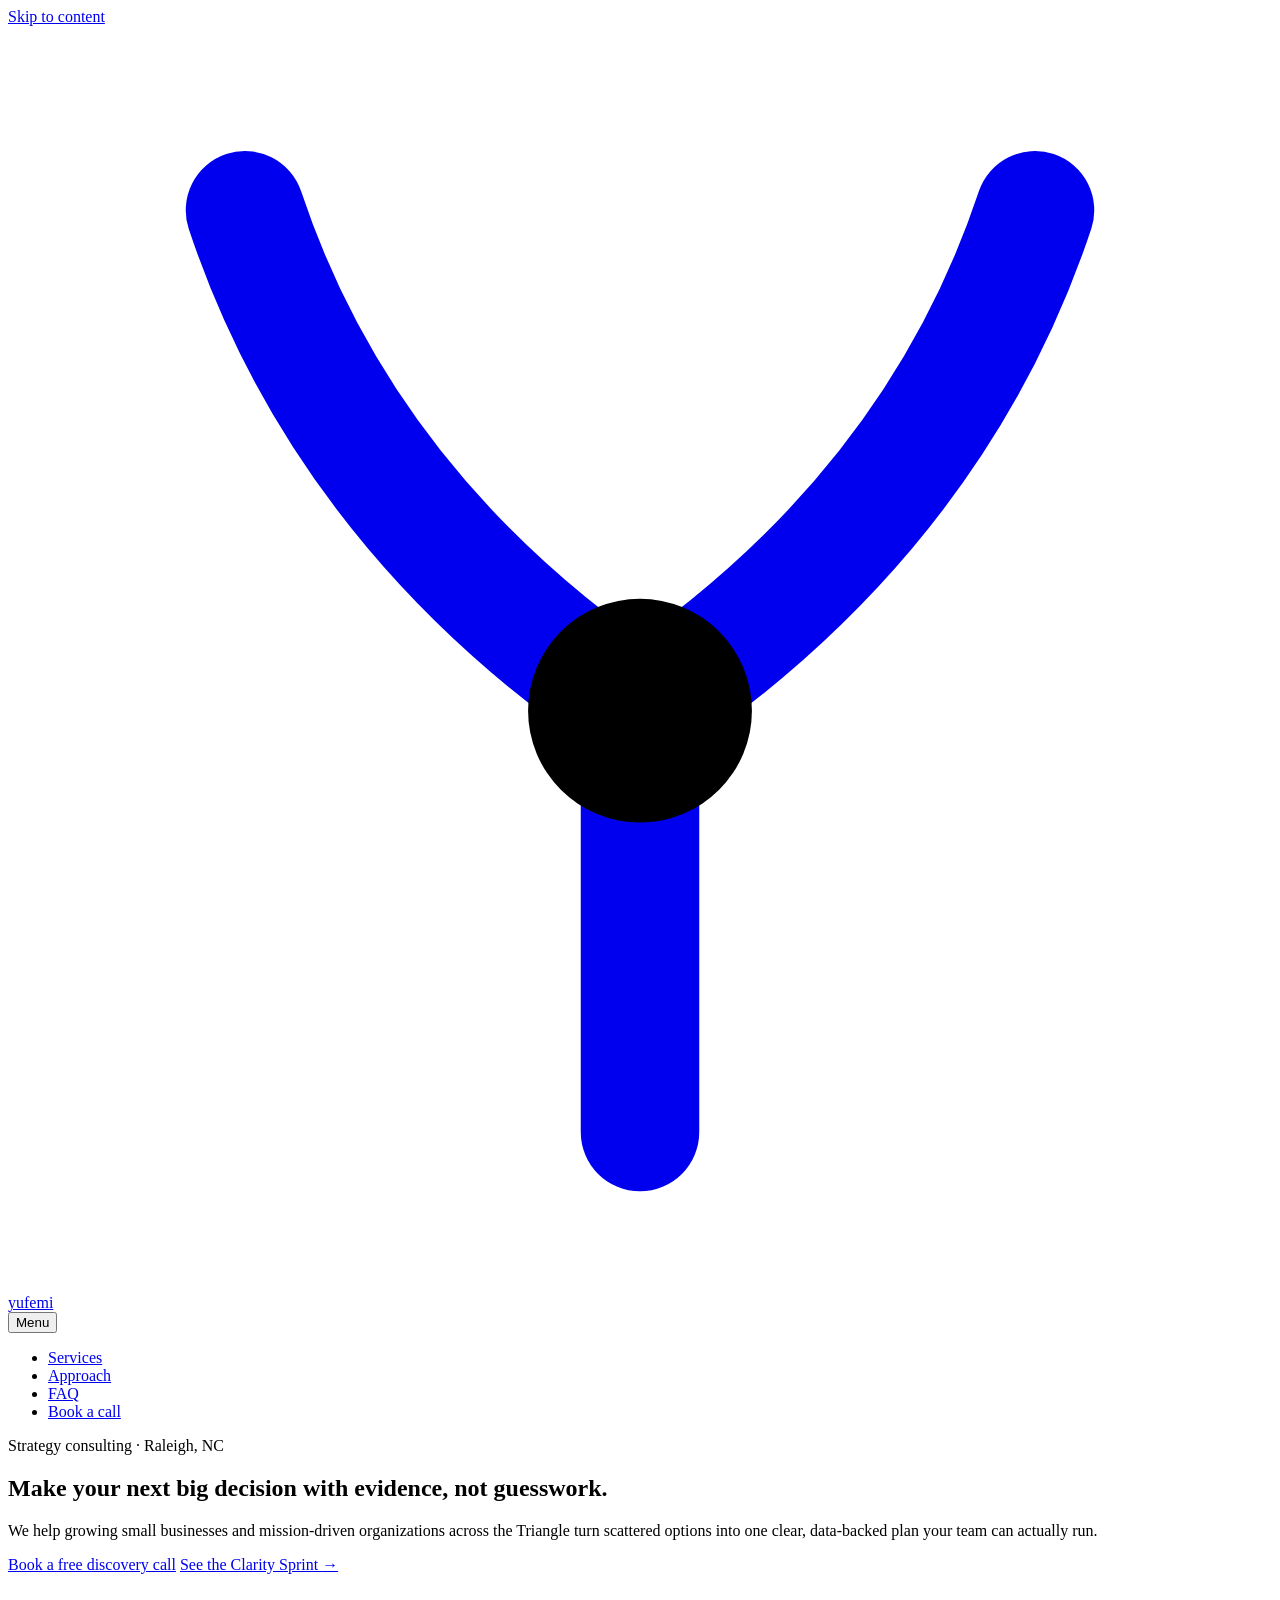
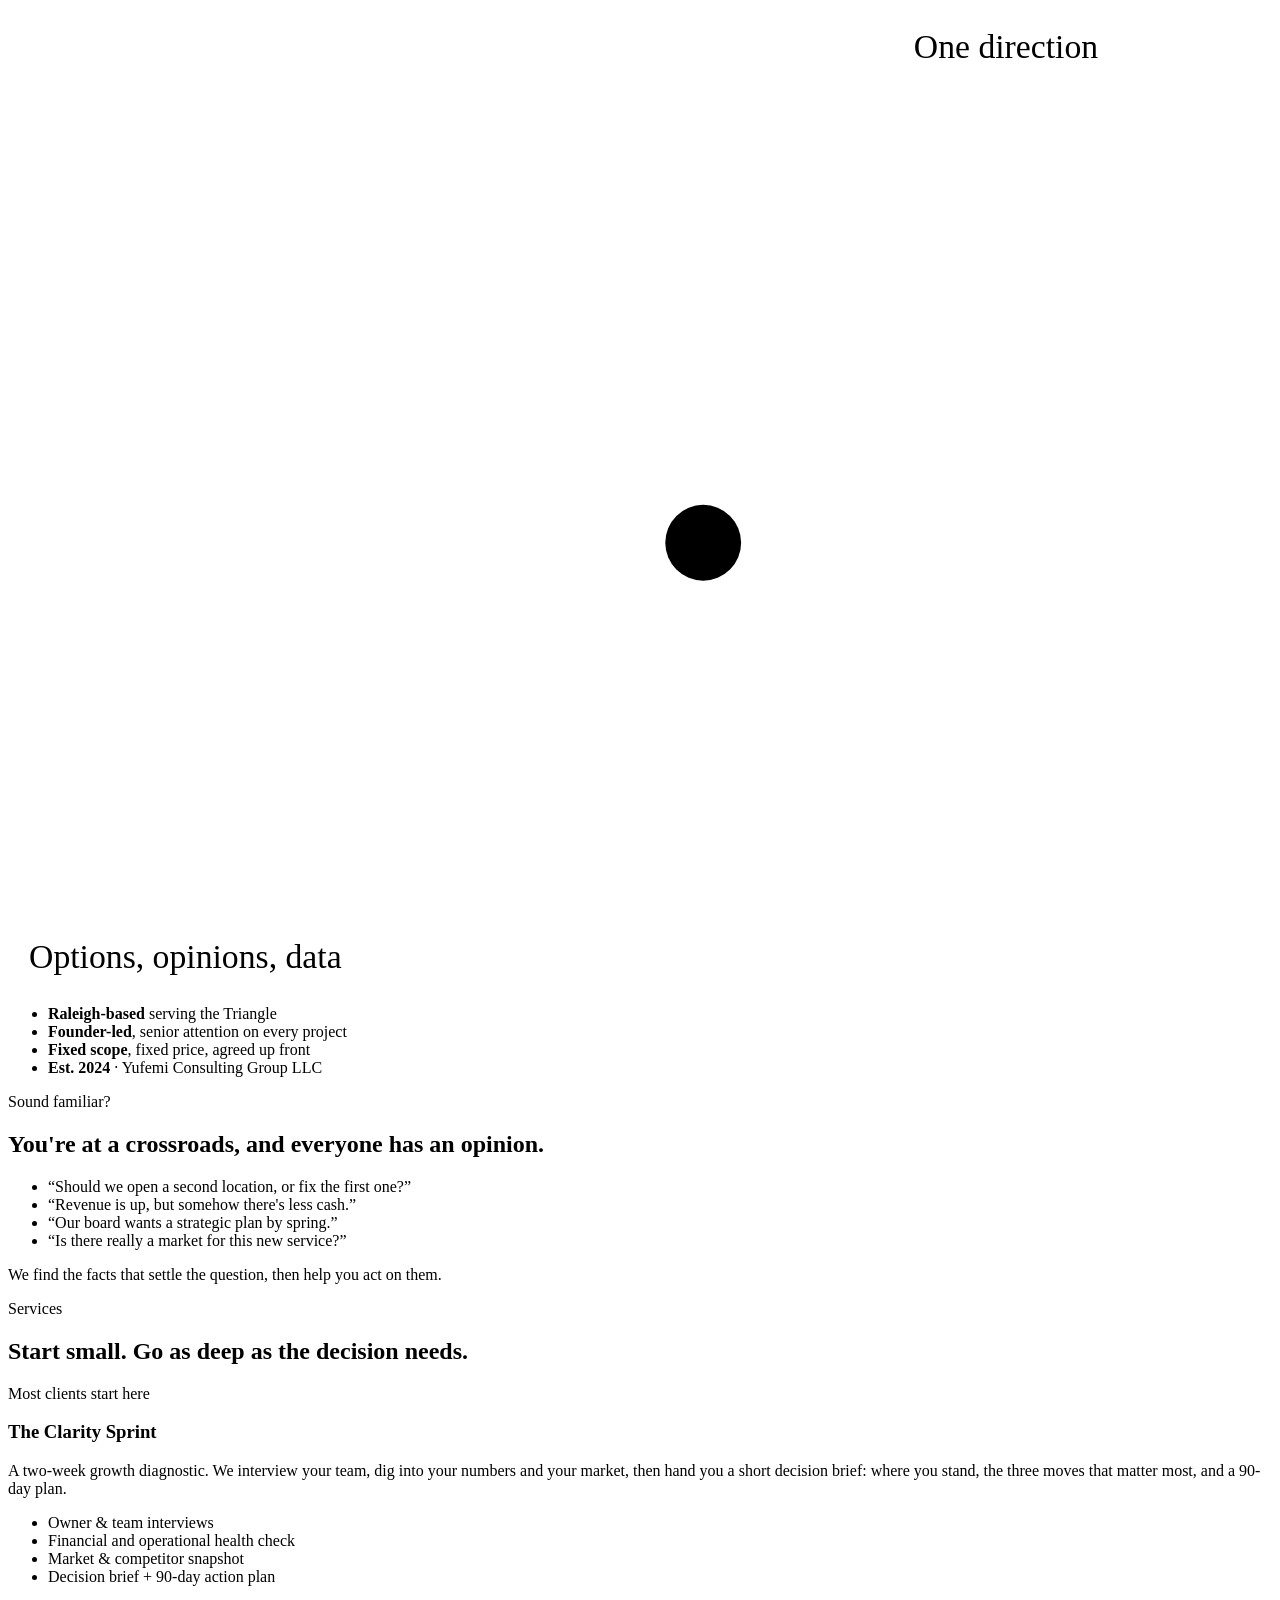
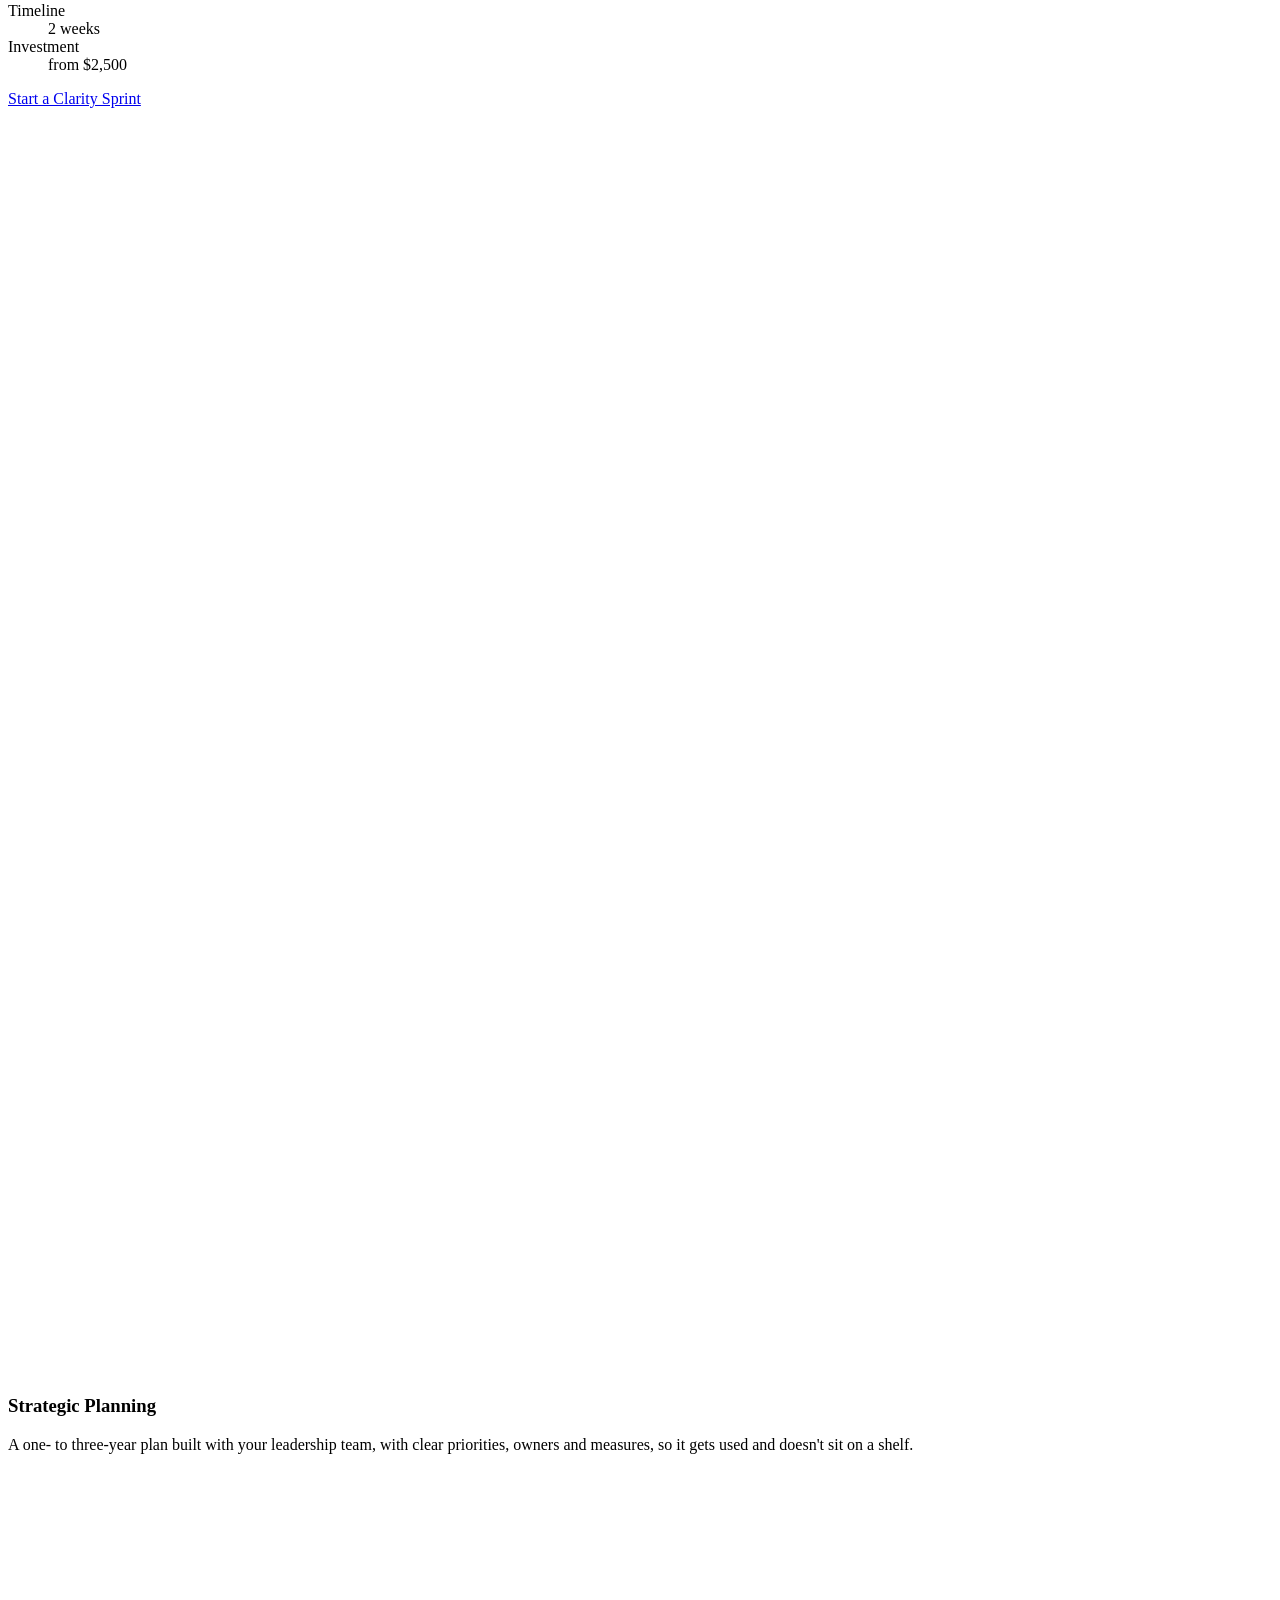
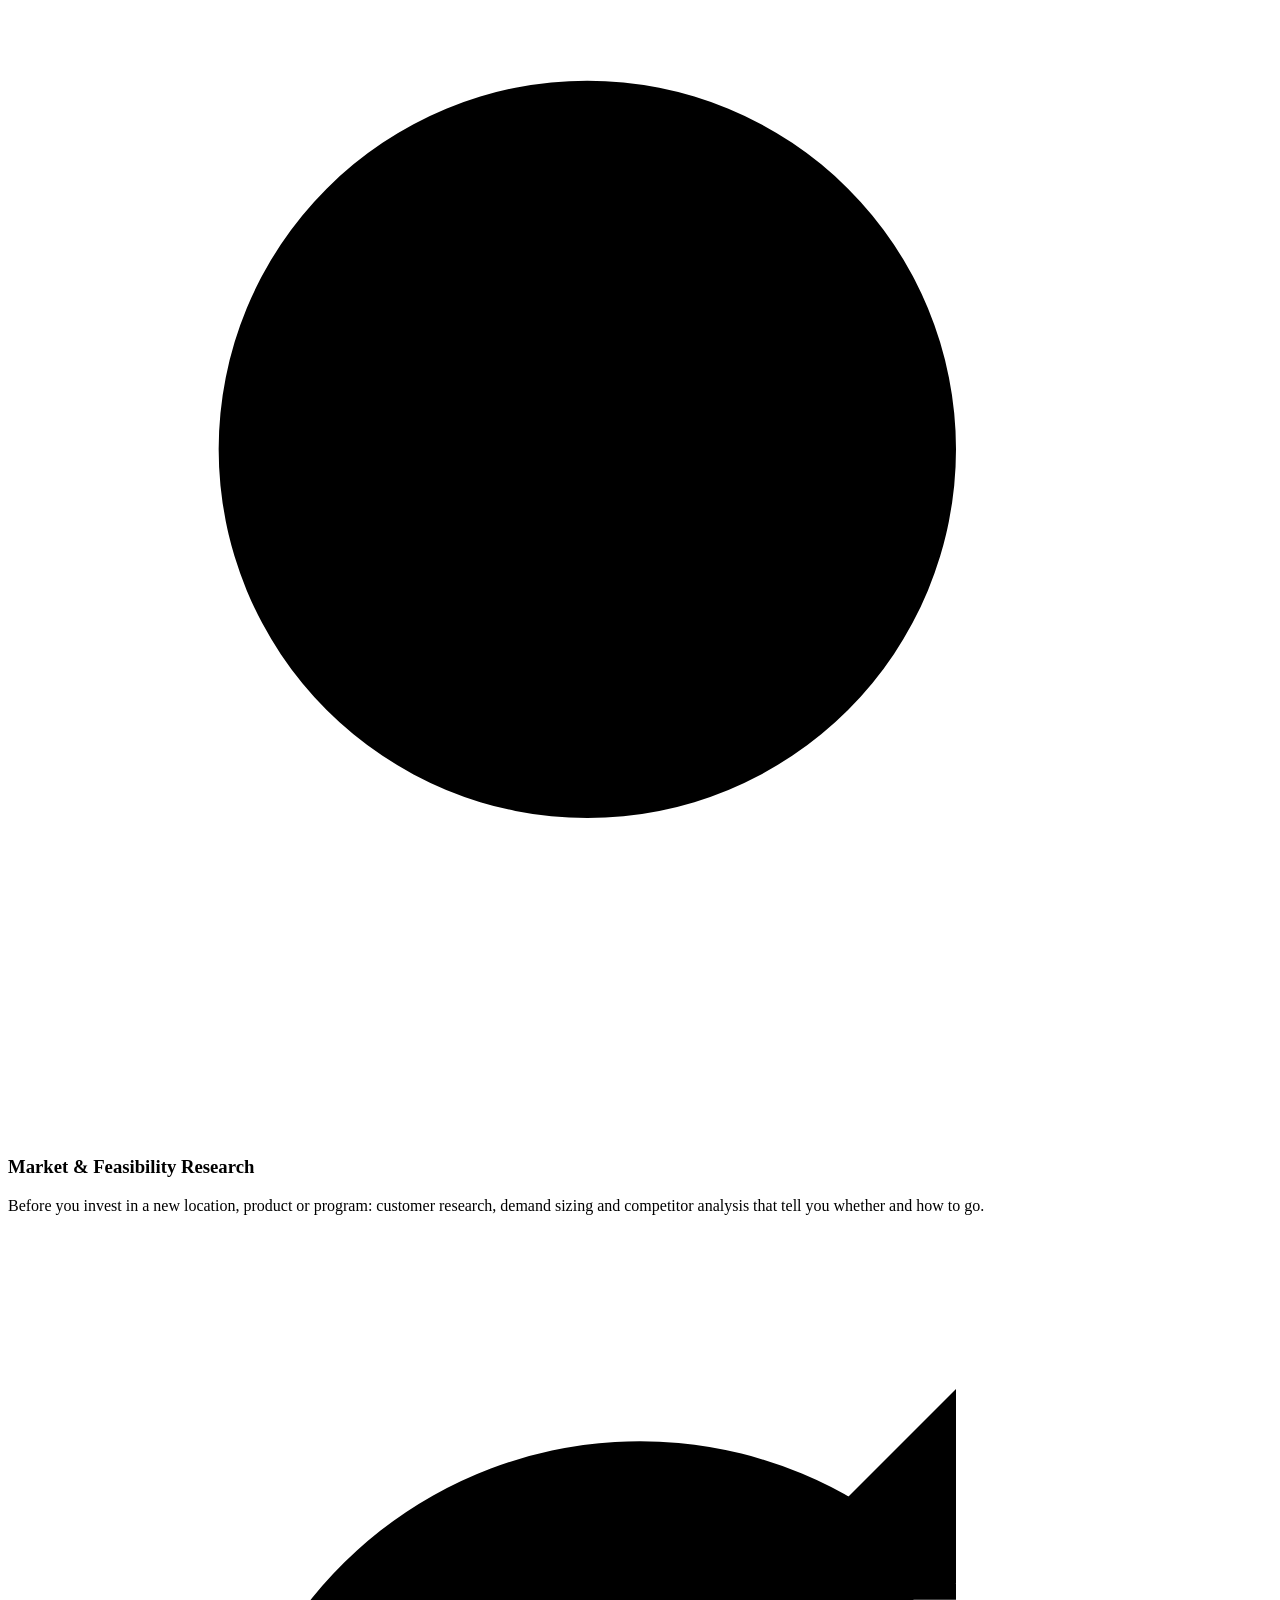
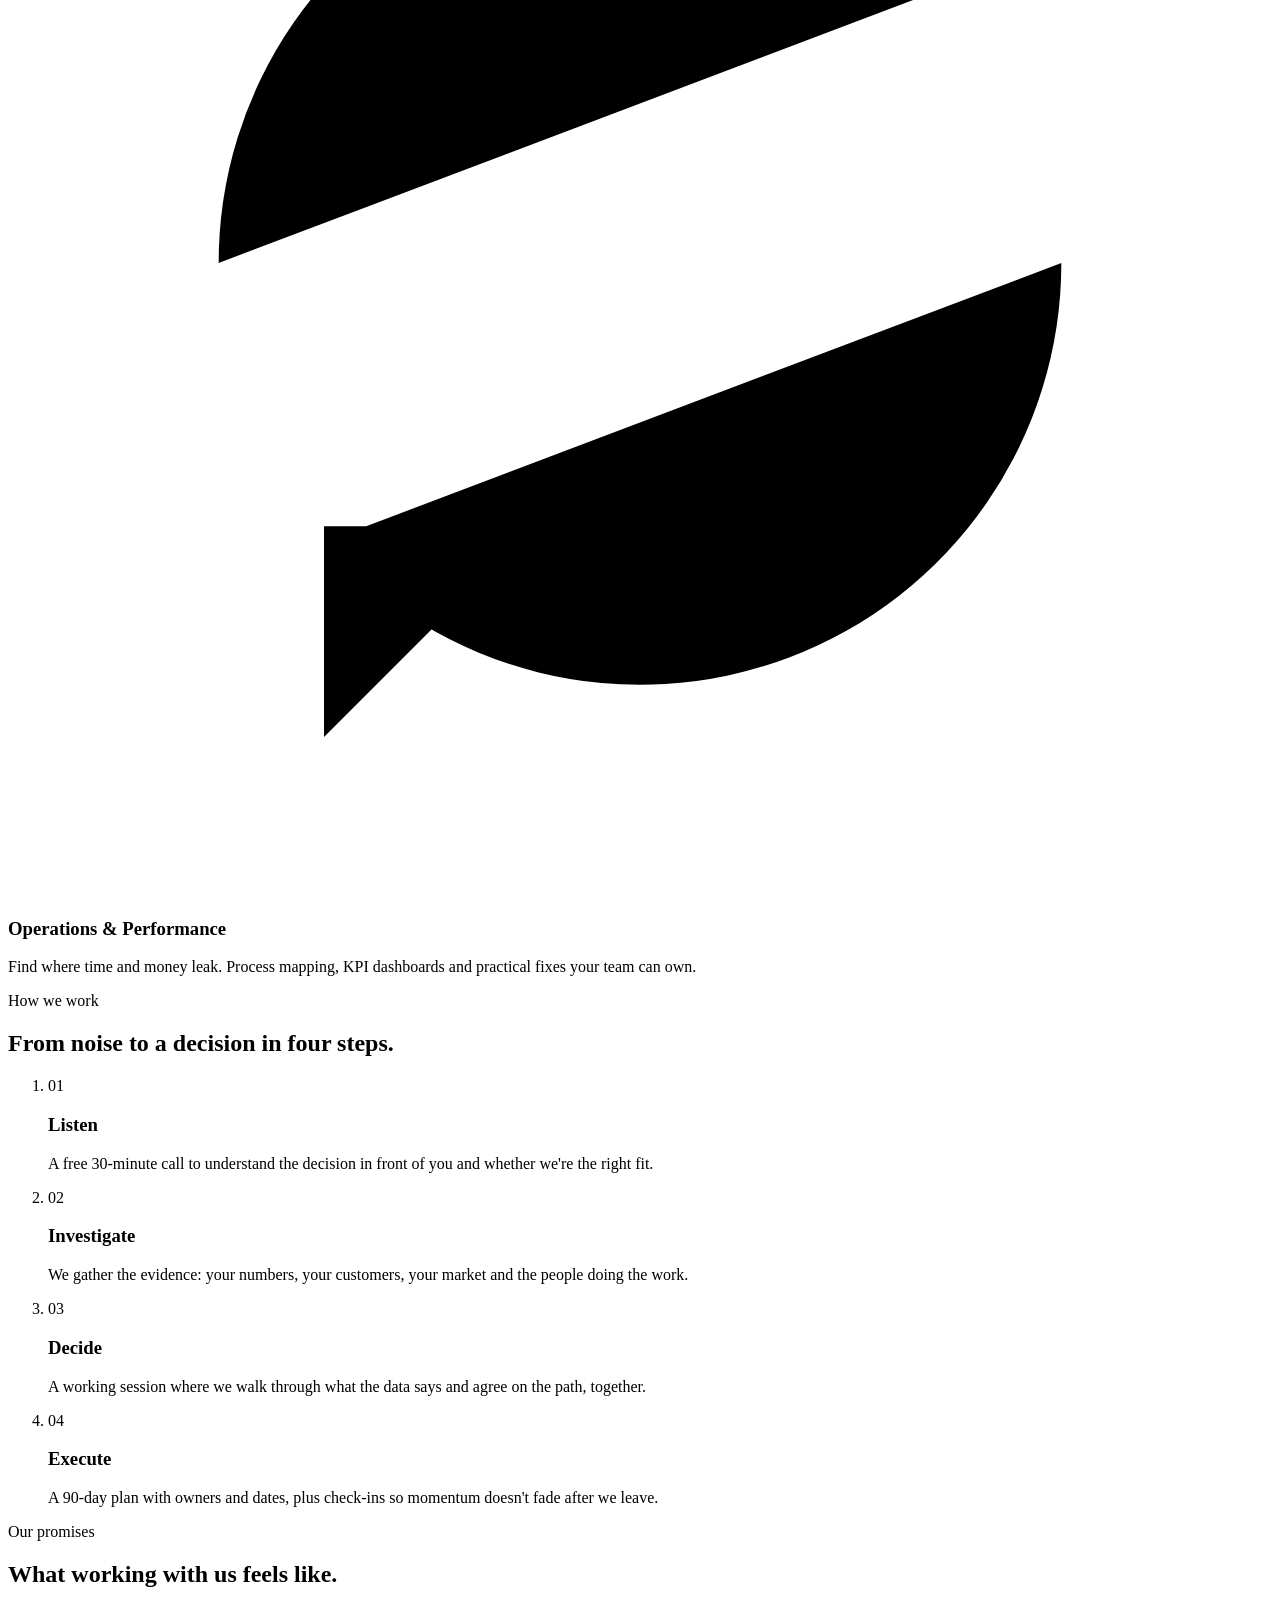
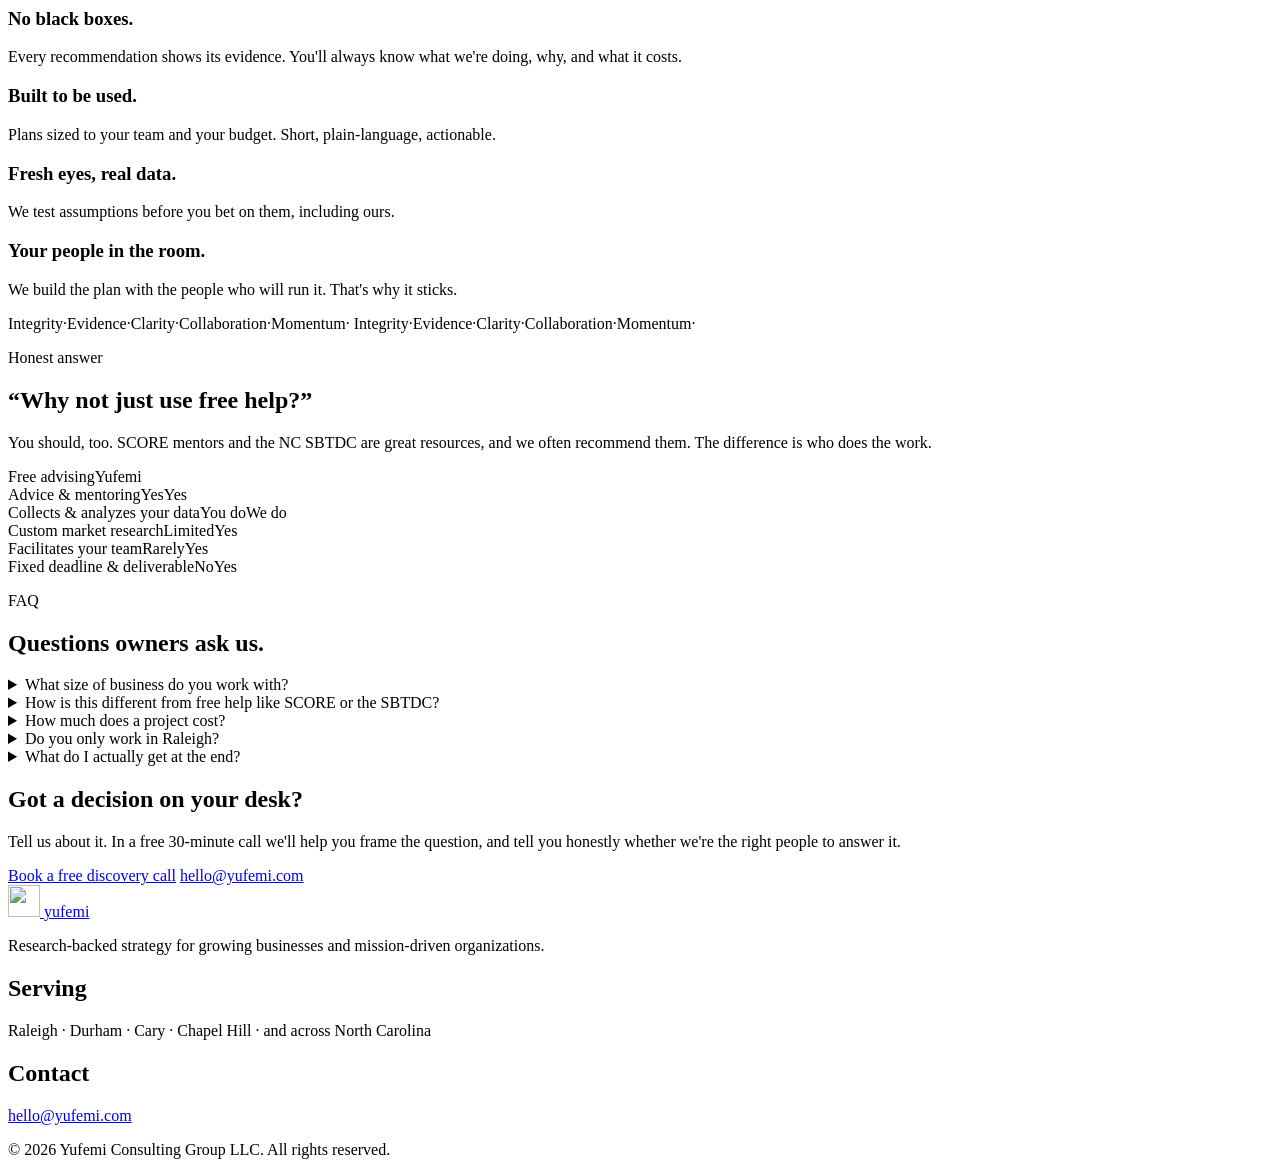
==== public/index.html @ dbef3009 "Add Yufemi strategy doc, brand assets, homepage draft and Vercel config - docs/yufemi-strategy.md: b" ====
<!doctype html>
<html lang="en">
<head>
  <meta charset="utf-8">
  <meta name="viewport" content="width=device-width, initial-scale=1">
  <title>Business Strategy Consultant in Raleigh, NC | Yufemi</title>
  <meta name="description" content="Yufemi helps growing small businesses and nonprofits across the Triangle make big decisions with research and data. Strategy, planning and market research from Raleigh, NC.">
  <link rel="canonical" href="https://yufemi.com/">
  <meta name="theme-color" content="#13233A">

  <!-- Open Graph / social -->
  <meta property="og:type" content="website">
  <meta property="og:site_name" content="Yufemi">
  <meta property="og:title" content="Yufemi: Make your next big decision with evidence">
  <meta property="og:description" content="Research-backed strategy for growing small businesses and mission-driven organizations in Raleigh, Durham and the Triangle.">
  <meta property="og:url" content="https://yufemi.com/">
  <meta property="og:image" content="https://yufemi.com/assets/og-image.png">
  <meta property="og:image:width" content="1200">
  <meta property="og:image:height" content="630">
  <meta name="twitter:card" content="summary_large_image">

  <link rel="icon" href="/favicon.svg" type="image/svg+xml">
  <link rel="manifest" href="/site.webmanifest">

  <link rel="preconnect" href="https://fonts.googleapis.com">
  <link rel="preconnect" href="https://fonts.gstatic.com" crossorigin>
  <link rel="stylesheet" href="https://fonts.googleapis.com/css2?family=Fraunces:opsz,wght,SOFT@9..144,500..600,50&family=Inter:wght@400..600&display=swap">
  <link rel="stylesheet" href="/styles.css">
  <script>document.documentElement.classList.add('js')</script>

  <script type="application/ld+json">
  {
    "@context": "https://schema.org",
    "@graph": [
      {
        "@type": "ProfessionalService",
        "@id": "https://yufemi.com/#business",
        "name": "Yufemi Consulting Group",
        "alternateName": "Yufemi",
        "url": "https://yufemi.com/",
        "logo": "https://yufemi.com/assets/logo-mark.svg",
        "image": "https://yufemi.com/assets/og-image.png",
        "description": "Research-backed business strategy, strategic planning, market research and operations consulting for small businesses and nonprofits in the Raleigh-Durham Triangle.",
        "email": "hello@yufemi.com",
        "foundingDate": "2024-01-25",
        "founder": { "@type": "Person", "name": "James Gatabaki", "jobTitle": "Chief Executive Officer" },
        "address": { "@type": "PostalAddress", "addressLocality": "Raleigh", "addressRegion": "NC", "addressCountry": "US" },
        "areaServed": [
          { "@type": "City", "name": "Raleigh" },
          { "@type": "City", "name": "Durham" },
          { "@type": "City", "name": "Cary" },
          { "@type": "City", "name": "Chapel Hill" },
          { "@type": "State", "name": "North Carolina" }
        ],
        "knowsAbout": ["Business strategy", "Strategic planning", "Market research", "Feasibility studies", "Operations improvement", "Nonprofit strategy"]
      },
      {
        "@type": "FAQPage",
        "mainEntity": [
          { "@type": "Question", "name": "What size of business do you work with?", "acceptedAnswer": { "@type": "Answer", "text": "Mostly owner-led businesses and nonprofits with roughly 5 to 100 people. Big enough to have real decisions, small enough that the owner or director is still making them." } },
          { "@type": "Question", "name": "How is this different from free help like SCORE or the SBTDC?", "acceptedAnswer": { "@type": "Answer", "text": "Those programs are excellent and we recommend them. They advise; we do the work: gathering and analyzing your data, researching your market, and building a plan with your team. Many clients use both." } },
          { "@type": "Question", "name": "How much does a project cost?", "acceptedAnswer": { "@type": "Answer", "text": "Every engagement has a fixed scope and price agreed before we start. The Clarity Sprint starts from $2,500; larger planning and research projects are quoted after a free discovery call." } },
          { "@type": "Question", "name": "Do you only work in Raleigh?", "acceptedAnswer": { "@type": "Answer", "text": "We are based in Raleigh and work in person across the Triangle, including Durham, Cary and Chapel Hill. We also work remotely with organizations across North Carolina." } },
          { "@type": "Question", "name": "What do I actually get at the end?", "acceptedAnswer": { "@type": "Answer", "text": "A short, plain-language decision document: what the evidence says, what we recommend, and a 90-day action plan with owners and dates. No 80-page binder." } }
        ]
      }
    ]
  }
  </script>
</head>
<body>
  <a class="skip-link" href="#main">Skip to content</a>

  <header class="site-header" data-header>
    <div class="container nav">
      <a href="/" class="brand" aria-label="Yufemi home">
        <svg class="brand-mark" viewBox="0 0 48 48" aria-hidden="true">
          <g fill="none" stroke="currentColor" stroke-width="4.5" stroke-linecap="round" stroke-linejoin="round">
            <path class="arm arm-l" pathLength="1" d="M9 7 C 12 16, 18 22, 24 26"/>
            <path class="arm arm-r" pathLength="1" d="M39 7 C 36 16, 30 22, 24 26"/>
            <path class="stem" pathLength="1" d="M24 26 V 42"/>
          </g>
          <circle class="dot" cx="24" cy="26" r="4.25"/>
        </svg>
        <span class="brand-word">yufemi</span>
      </a>
      <nav aria-label="Primary">
        <button class="nav-toggle" aria-expanded="false" aria-controls="nav-menu" data-nav-toggle>
          <span class="sr-only">Menu</span><span class="bar"></span><span class="bar"></span>
        </button>
        <ul id="nav-menu" class="nav-menu" data-nav-menu>
          <li><a href="#services">Services</a></li>
          <li><a href="#approach">Approach</a></li>
          <li><a href="#faq">FAQ</a></li>
          <li><a class="btn btn-primary btn-sm" href="#contact">Book a call</a></li>
        </ul>
      </nav>
    </div>
  </header>

  <main id="main">
    <!-- HERO -->
    <section class="hero">
      <div class="container hero-grid">
        <div class="hero-copy">
          <p class="eyebrow">Strategy consulting · Raleigh, NC</p>
          <h1 class="hero-title" data-split>Make your next big decision with evidence, not guesswork.</h1>
          <p class="lede reveal">We help growing small businesses and mission-driven organizations across the Triangle turn scattered options into one clear, data-backed plan your team can actually run.</p>
          <div class="hero-ctas reveal">
            <a class="btn btn-primary" href="#contact" data-magnetic>Book a free discovery call</a>
            <a class="btn btn-ghost" href="#clarity-sprint">See the Clarity Sprint <span aria-hidden="true">→</span></a>
          </div>
        </div>
        <div class="hero-art" aria-hidden="true">
          <svg viewBox="0 0 600 480" class="paths" preserveAspectRatio="xMidYMid meet">
            <g class="strands" fill="none">
              <path class="strand" style="--i:0" pathLength="1" d="M-10 28 C 120 -4, 225 196, 330 270"/>
              <path class="strand" style="--i:1" pathLength="1" d="M-10 59 C 64 126, 206 189, 330 270"/>
              <path class="strand" style="--i:2" pathLength="1" d="M-10 116 C 63 175, 213 188, 330 270"/>
              <path class="strand" style="--i:3" pathLength="1" d="M-10 140 C 87 177, 204 209, 330 270"/>
              <path class="strand" style="--i:4" pathLength="1" d="M-10 180 C 95 218, 203 260, 330 270"/>
              <path class="strand" style="--i:5" pathLength="1" d="M-10 236 C 67 223, 240 268, 330 270"/>
              <path class="strand" style="--i:6" pathLength="1" d="M-10 276 C 120 221, 236 279, 330 270"/>
              <path class="strand" style="--i:7" pathLength="1" d="M-10 310 C 63 296, 202 289, 330 270"/>
              <path class="strand" style="--i:8" pathLength="1" d="M-10 342 C 78 379, 209 299, 330 270"/>
              <path class="strand" style="--i:9" pathLength="1" d="M-10 381 C 96 389, 235 330, 330 270"/>
              <path class="strand" style="--i:10" pathLength="1" d="M-10 439 C 71 395, 237 335, 330 270"/>
            </g>
            <path class="direction" pathLength="1" fill="none" d="M330 270 C 420 250, 480 170, 590 60"/>
            <path class="arrowhead" fill="none" d="M560 58 L 592 58 L 592 90"/>
            <circle class="decision-ring" cx="330" cy="270" r="18"/>
            <circle class="decision-dot" cx="330" cy="270" r="9"/>
            <text class="label label-a" x="10" y="472">Options, opinions, data</text>
            <text class="label label-b" x="430" y="40">One direction</text>
          </svg>
        </div>
      </div>
    </section>

    <!-- PROOF STRIP -->
    <section class="proof" aria-label="About Yufemi at a glance">
      <ul class="container proof-list">
        <li><strong>Raleigh-based</strong> serving the Triangle</li>
        <li><strong>Founder-led</strong>, senior attention on every project</li>
        <li><strong>Fixed scope</strong>, fixed price, agreed up front</li>
        <li><strong>Est. 2024</strong> · Yufemi Consulting Group LLC</li>
      </ul>
    </section>

    <!-- PROBLEMS -->
    <section class="section problems">
      <div class="container">
        <p class="eyebrow reveal">Sound familiar?</p>
        <h2 class="reveal">You're at a crossroads, and everyone has an opinion.</h2>
        <ul class="problem-grid">
          <li class="problem reveal" style="--d:0"><span class="q">“Should we open a second location, or fix the first one?”</span></li>
          <li class="problem reveal" style="--d:1"><span class="q">“Revenue is up, but somehow there's less cash.”</span></li>
          <li class="problem reveal" style="--d:2"><span class="q">“Our board wants a strategic plan by spring.”</span></li>
          <li class="problem reveal" style="--d:3"><span class="q">“Is there really a market for this new service?”</span></li>
        </ul>
        <p class="problems-close reveal">We find the facts that settle the question, then help you act on them.</p>
      </div>
    </section>

    <!-- SERVICES -->
    <section class="section services" id="services">
      <div class="container">
        <p class="eyebrow reveal">Services</p>
        <h2 class="reveal">Start small. Go as deep as the decision needs.</h2>

        <article class="feature-card reveal" id="clarity-sprint">
          <div class="feature-copy">
            <span class="tag">Most clients start here</span>
            <h3>The Clarity Sprint</h3>
            <p>A two-week growth diagnostic. We interview your team, dig into your numbers and your market, then hand you a short decision brief: where you stand, the three moves that matter most, and a 90-day plan.</p>
            <ul class="checks">
              <li>Owner &amp; team interviews</li>
              <li>Financial and operational health check</li>
              <li>Market &amp; competitor snapshot</li>
              <li>Decision brief + 90-day action plan</li>
            </ul>
          </div>
          <div class="feature-meta">
            <dl>
              <div><dt>Timeline</dt><dd>2 weeks</dd></div>
              <!-- TODO: confirm pricing before launch -->
              <div><dt>Investment</dt><dd>from $2,500</dd></div>
            </dl>
            <a class="btn btn-primary" href="#contact" data-magnetic>Start a Clarity Sprint</a>
          </div>
        </article>

        <div class="card-grid">
          <article class="card reveal" style="--d:0">
            <svg class="icon" viewBox="0 0 24 24" aria-hidden="true"><path pathLength="1" d="M3 20h18M6 16V9m6 7V5m6 11v-4"/></svg>
            <h3>Strategic Planning</h3>
            <p>A one- to three-year plan built with your leadership team, with clear priorities, owners and measures, so it gets used and doesn't sit on a shelf.</p>
          </article>
          <article class="card reveal" style="--d:1">
            <svg class="icon" viewBox="0 0 24 24" aria-hidden="true"><path pathLength="1" d="M11 4a7 7 0 1 0 0 14 7 7 0 0 0 0-14zm9 16-4-4"/></svg>
            <h3>Market &amp; Feasibility Research</h3>
            <p>Before you invest in a new location, product or program: customer research, demand sizing and competitor analysis that tell you whether and how to go.</p>
          </article>
          <article class="card reveal" style="--d:2">
            <svg class="icon" viewBox="0 0 24 24" aria-hidden="true"><path pathLength="1" d="M4 12a8 8 0 0 1 14-5.3M20 12a8 8 0 0 1-14 5.3M18 3v4h-4M6 21v-4h4"/></svg>
            <h3>Operations &amp; Performance</h3>
            <p>Find where time and money leak. Process mapping, KPI dashboards and practical fixes your team can own.</p>
          </article>
        </div>
      </div>
    </section>

    <!-- APPROACH / PROCESS -->
    <section class="section approach" id="approach">
      <div class="container">
        <p class="eyebrow reveal">How we work</p>
        <h2 class="reveal">From noise to a decision in four steps.</h2>
        <ol class="timeline" data-timeline>
          <li class="step reveal">
            <span class="node" aria-hidden="true"></span>
            <span class="step-num">01</span>
            <h3>Listen</h3>
            <p>A free 30-minute call to understand the decision in front of you and whether we're the right fit.</p>
          </li>
          <li class="step reveal">
            <span class="node" aria-hidden="true"></span>
            <span class="step-num">02</span>
            <h3>Investigate</h3>
            <p>We gather the evidence: your numbers, your customers, your market and the people doing the work.</p>
          </li>
          <li class="step reveal">
            <span class="node" aria-hidden="true"></span>
            <span class="step-num">03</span>
            <h3>Decide</h3>
            <p>A working session where we walk through what the data says and agree on the path, together.</p>
          </li>
          <li class="step reveal">
            <span class="node" aria-hidden="true"></span>
            <span class="step-num">04</span>
            <h3>Execute</h3>
            <p>A 90-day plan with owners and dates, plus check-ins so momentum doesn't fade after we leave.</p>
          </li>
        </ol>
      </div>
    </section>

    <!-- PROMISES -->
    <section class="section promises" aria-labelledby="promises-title">
      <div class="container">
        <p class="eyebrow eyebrow-gold reveal">Our promises</p>
        <h2 id="promises-title" class="reveal">What working with us feels like.</h2>
        <div class="promise-grid">
          <div class="promise reveal" style="--d:0"><h3>No black boxes.</h3><p>Every recommendation shows its evidence. You'll always know what we're doing, why, and what it costs.</p></div>
          <div class="promise reveal" style="--d:1"><h3>Built to be used.</h3><p>Plans sized to your team and your budget. Short, plain-language, actionable.</p></div>
          <div class="promise reveal" style="--d:2"><h3>Fresh eyes, real data.</h3><p>We test assumptions before you bet on them, including ours.</p></div>
          <div class="promise reveal" style="--d:3"><h3>Your people in the room.</h3><p>We build the plan with the people who will run it. That's why it sticks.</p></div>
        </div>
      </div>
      <div class="ticker" aria-hidden="true">
        <div class="ticker-track">
          <span>Integrity</span><span>·</span><span>Evidence</span><span>·</span><span>Clarity</span><span>·</span><span>Collaboration</span><span>·</span><span>Momentum</span><span>·</span>
          <span>Integrity</span><span>·</span><span>Evidence</span><span>·</span><span>Clarity</span><span>·</span><span>Collaboration</span><span>·</span><span>Momentum</span><span>·</span>
        </div>
      </div>
    </section>

    <!-- COMPARISON -->
    <section class="section compare">
      <div class="container compare-grid">
        <div class="reveal">
          <p class="eyebrow">Honest answer</p>
          <h2>“Why not just use free help?”</h2>
          <p>You should, too. SCORE mentors and the NC SBTDC are great resources, and we often recommend them. The difference is who does the work.</p>
        </div>
        <div class="compare-table reveal" role="table" aria-label="Free advising compared with Yufemi">
          <div class="row head" role="row"><span role="columnheader"></span><span role="columnheader">Free advising</span><span role="columnheader">Yufemi</span></div>
          <div class="row" role="row"><span role="rowheader">Advice &amp; mentoring</span><span role="cell">Yes</span><span role="cell">Yes</span></div>
          <div class="row" role="row"><span role="rowheader">Collects &amp; analyzes your data</span><span role="cell">You do</span><span role="cell">We do</span></div>
          <div class="row" role="row"><span role="rowheader">Custom market research</span><span role="cell">Limited</span><span role="cell">Yes</span></div>
          <div class="row" role="row"><span role="rowheader">Facilitates your team</span><span role="cell">Rarely</span><span role="cell">Yes</span></div>
          <div class="row" role="row"><span role="rowheader">Fixed deadline &amp; deliverable</span><span role="cell">No</span><span role="cell">Yes</span></div>
        </div>
      </div>
    </section>

    <!-- FAQ -->
    <section class="section faq" id="faq">
      <div class="container narrow">
        <p class="eyebrow reveal">FAQ</p>
        <h2 class="reveal">Questions owners ask us.</h2>
        <div class="faq-list">
          <details class="reveal"><summary>What size of business do you work with?</summary><div class="answer"><p>Mostly owner-led businesses and nonprofits with roughly 5 to 100 people. Big enough to have real decisions, small enough that the owner or director is still making them.</p></div></details>
          <details class="reveal"><summary>How is this different from free help like SCORE or the SBTDC?</summary><div class="answer"><p>Those programs are excellent and we recommend them. They advise; we do the work: gathering and analyzing your data, researching your market, and building a plan with your team. Many clients use both.</p></div></details>
          <details class="reveal"><summary>How much does a project cost?</summary><div class="answer"><p>Every engagement has a fixed scope and price agreed before we start. The Clarity Sprint starts from $2,500; larger planning and research projects are quoted after a free discovery call.</p></div></details>
          <details class="reveal"><summary>Do you only work in Raleigh?</summary><div class="answer"><p>We're based in Raleigh and work in person across the Triangle, including Durham, Cary and Chapel Hill. We also work remotely with organizations across North Carolina.</p></div></details>
          <details class="reveal"><summary>What do I actually get at the end?</summary><div class="answer"><p>A short, plain-language decision document: what the evidence says, what we recommend, and a 90-day action plan with owners and dates. No 80-page binder.</p></div></details>
        </div>
      </div>
    </section>

    <!-- CTA -->
    <section class="section cta" id="contact">
      <div class="container cta-inner reveal">
        <h2>Got a decision on your desk?</h2>
        <p>Tell us about it. In a free 30-minute call we'll help you frame the question, and tell you honestly whether we're the right people to answer it.</p>
        <div class="hero-ctas">
          <!-- TODO: replace mailto with a booking link (Calendly / Cal.com / Microsoft Bookings) -->
          <a class="btn btn-light" href="mailto:hello@yufemi.com?subject=Discovery%20call" data-magnetic>Book a free discovery call</a>
          <a class="btn btn-ghost-light" href="mailto:hello@yufemi.com">hello@yufemi.com</a>
        </div>
      </div>
    </section>
  </main>

  <footer class="site-footer">
    <div class="container footer-grid">
      <div>
        <a href="/" class="brand brand-footer" aria-label="Yufemi home">
          <img src="/assets/logo-mark.svg" alt="" width="32" height="32">
          <span class="brand-word">yufemi</span>
        </a>
        <p class="muted">Research-backed strategy for growing businesses and mission-driven organizations.</p>
      </div>
      <div>
        <h2 class="footer-h">Serving</h2>
        <p class="muted">Raleigh · Durham · Cary · Chapel Hill · and across North Carolina</p>
      </div>
      <div>
        <h2 class="footer-h">Contact</h2>
        <p><a href="mailto:hello@yufemi.com">hello@yufemi.com</a></p>
        <!-- TODO: add LinkedIn company URL + business phone (tel:) -->
      </div>
    </div>
    <div class="container footer-legal">
      <p>© <span data-year>2026</span> Yufemi Consulting Group LLC. All rights reserved.</p>
    </div>
  </footer>

  <script src="/main.js" defer></script>
</body>
</html>
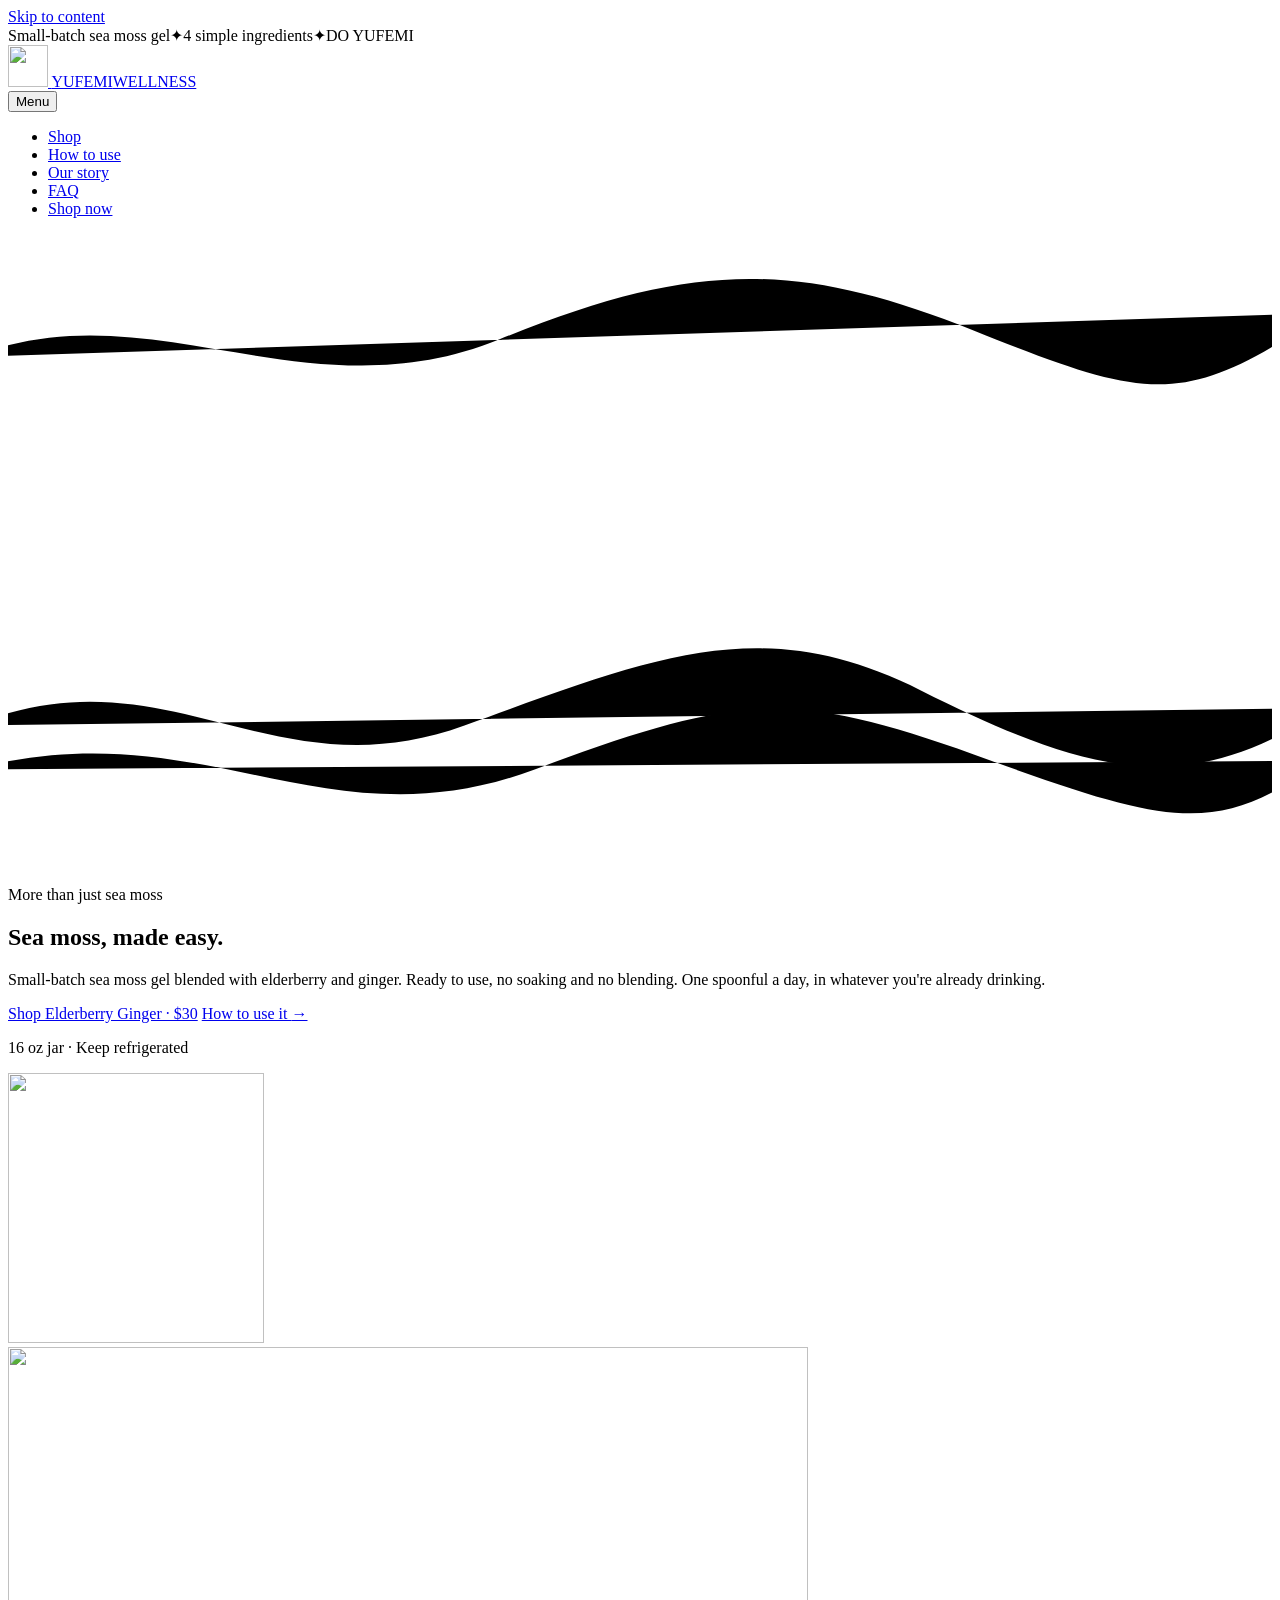
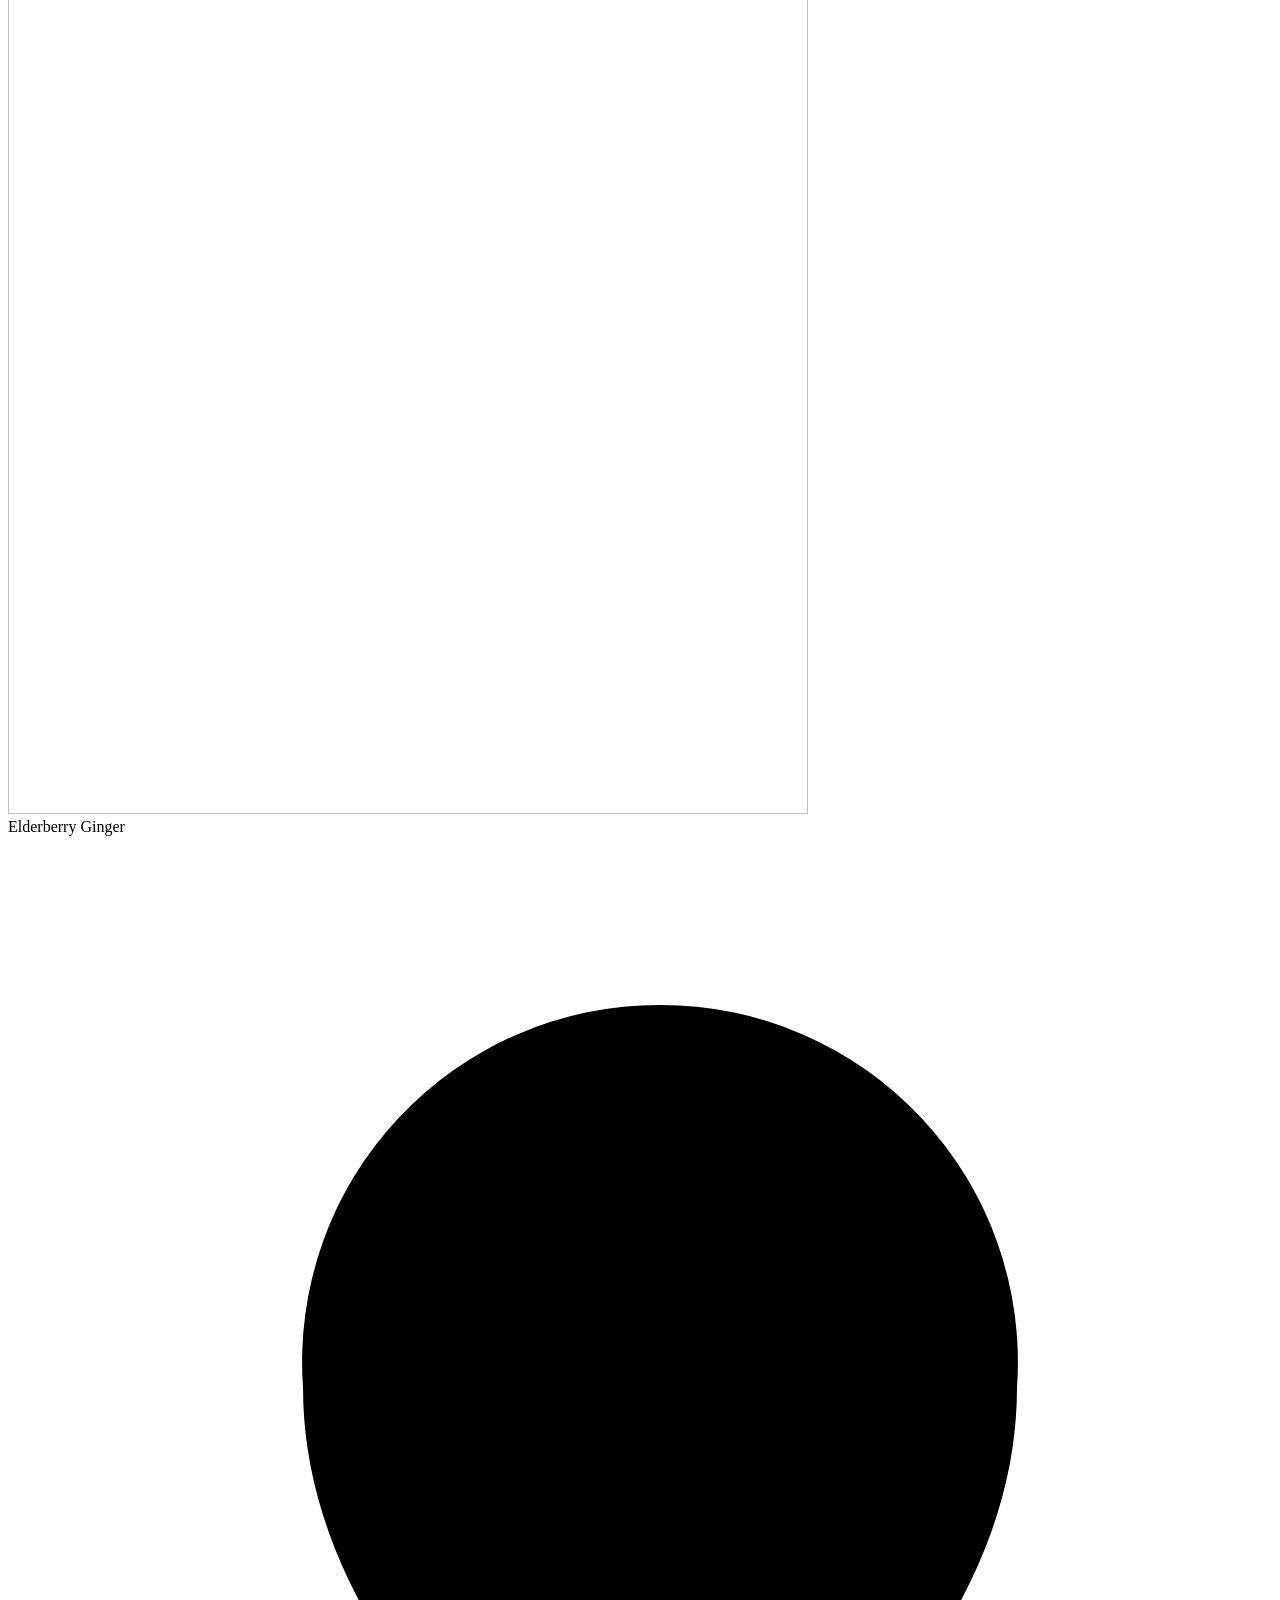
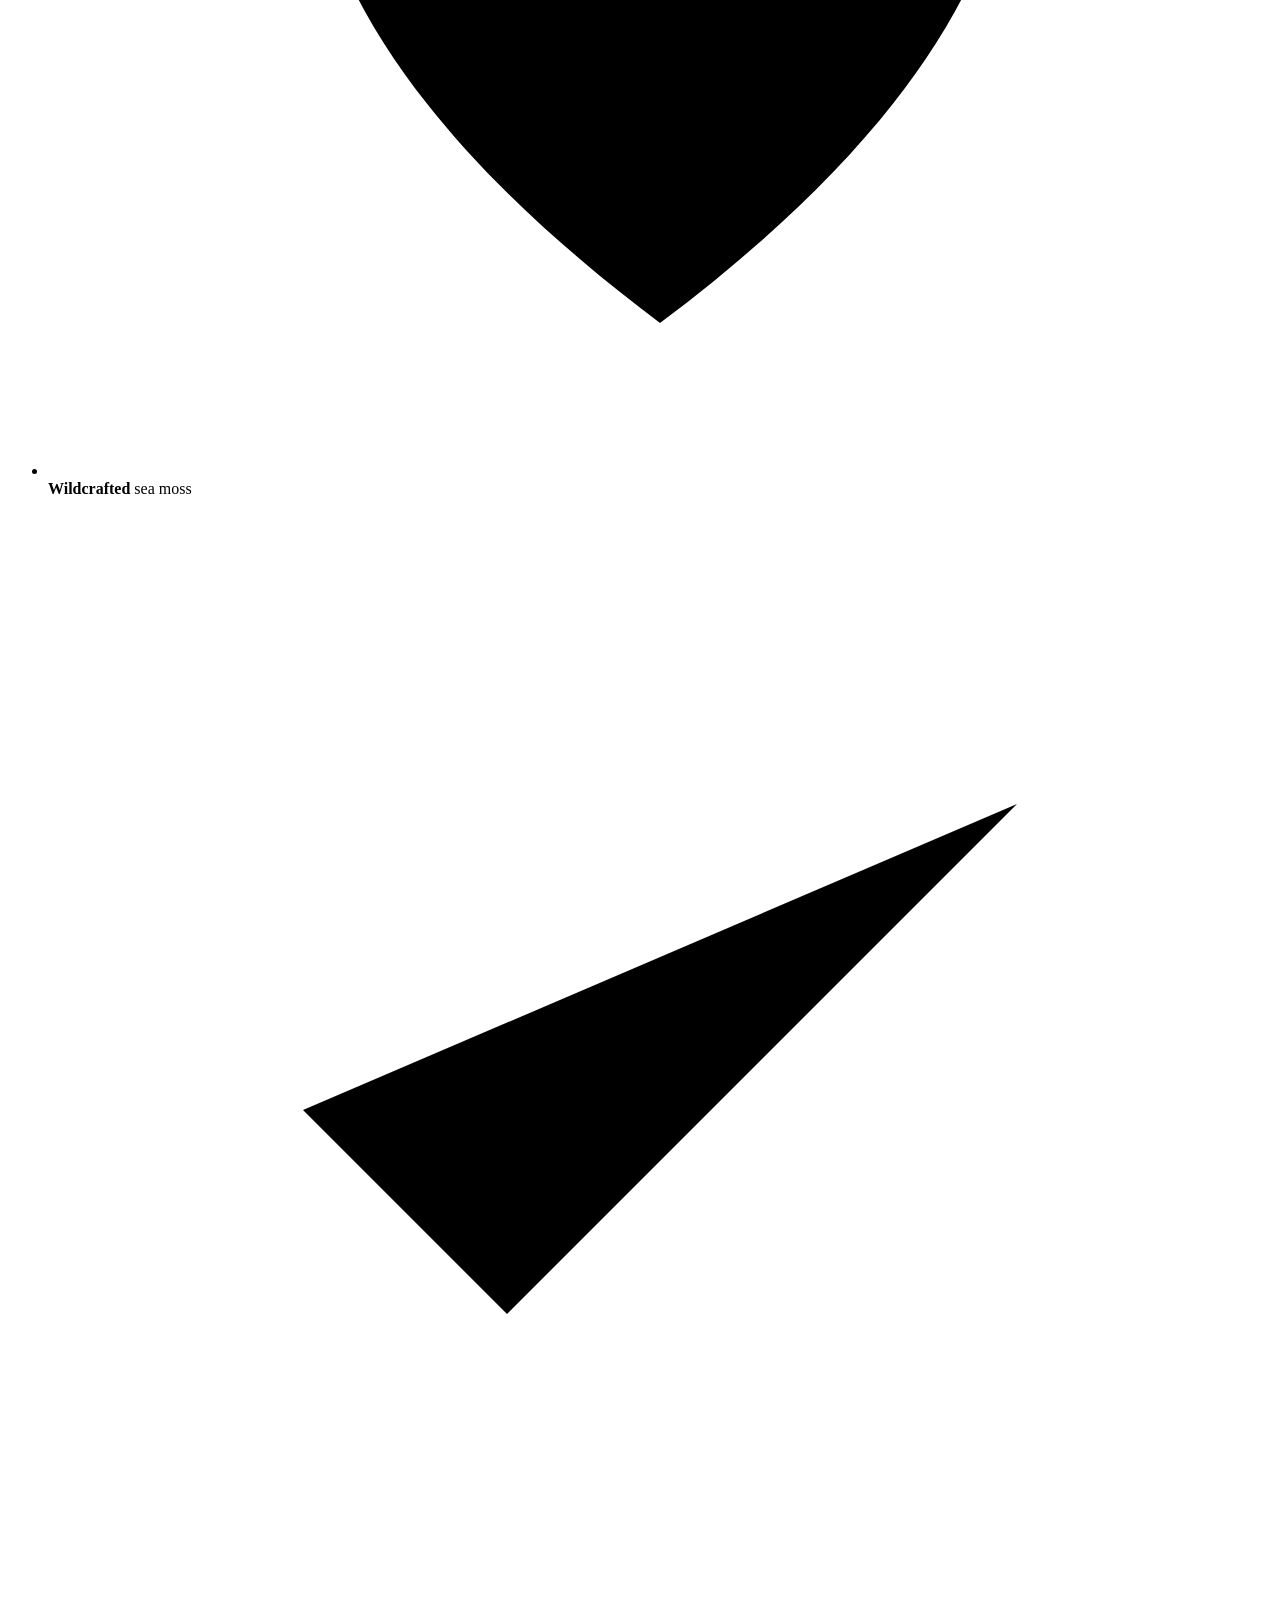
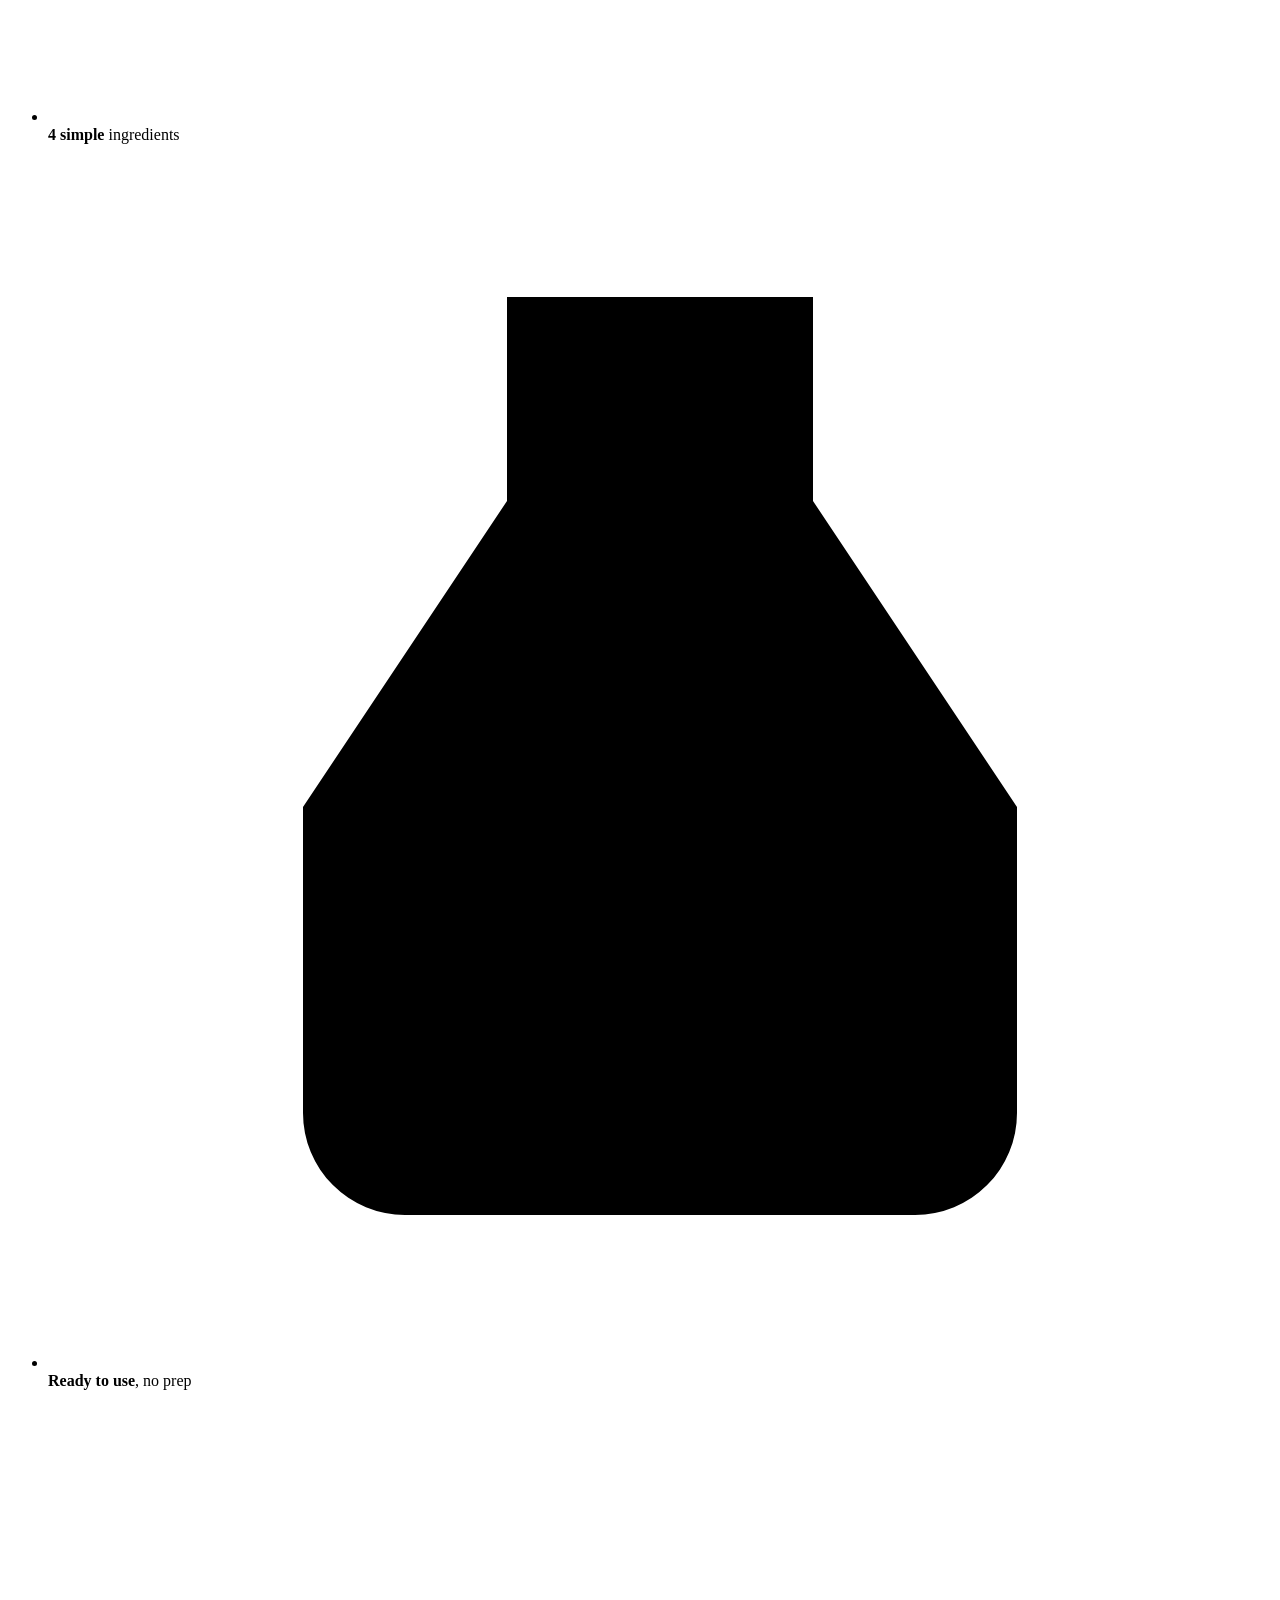
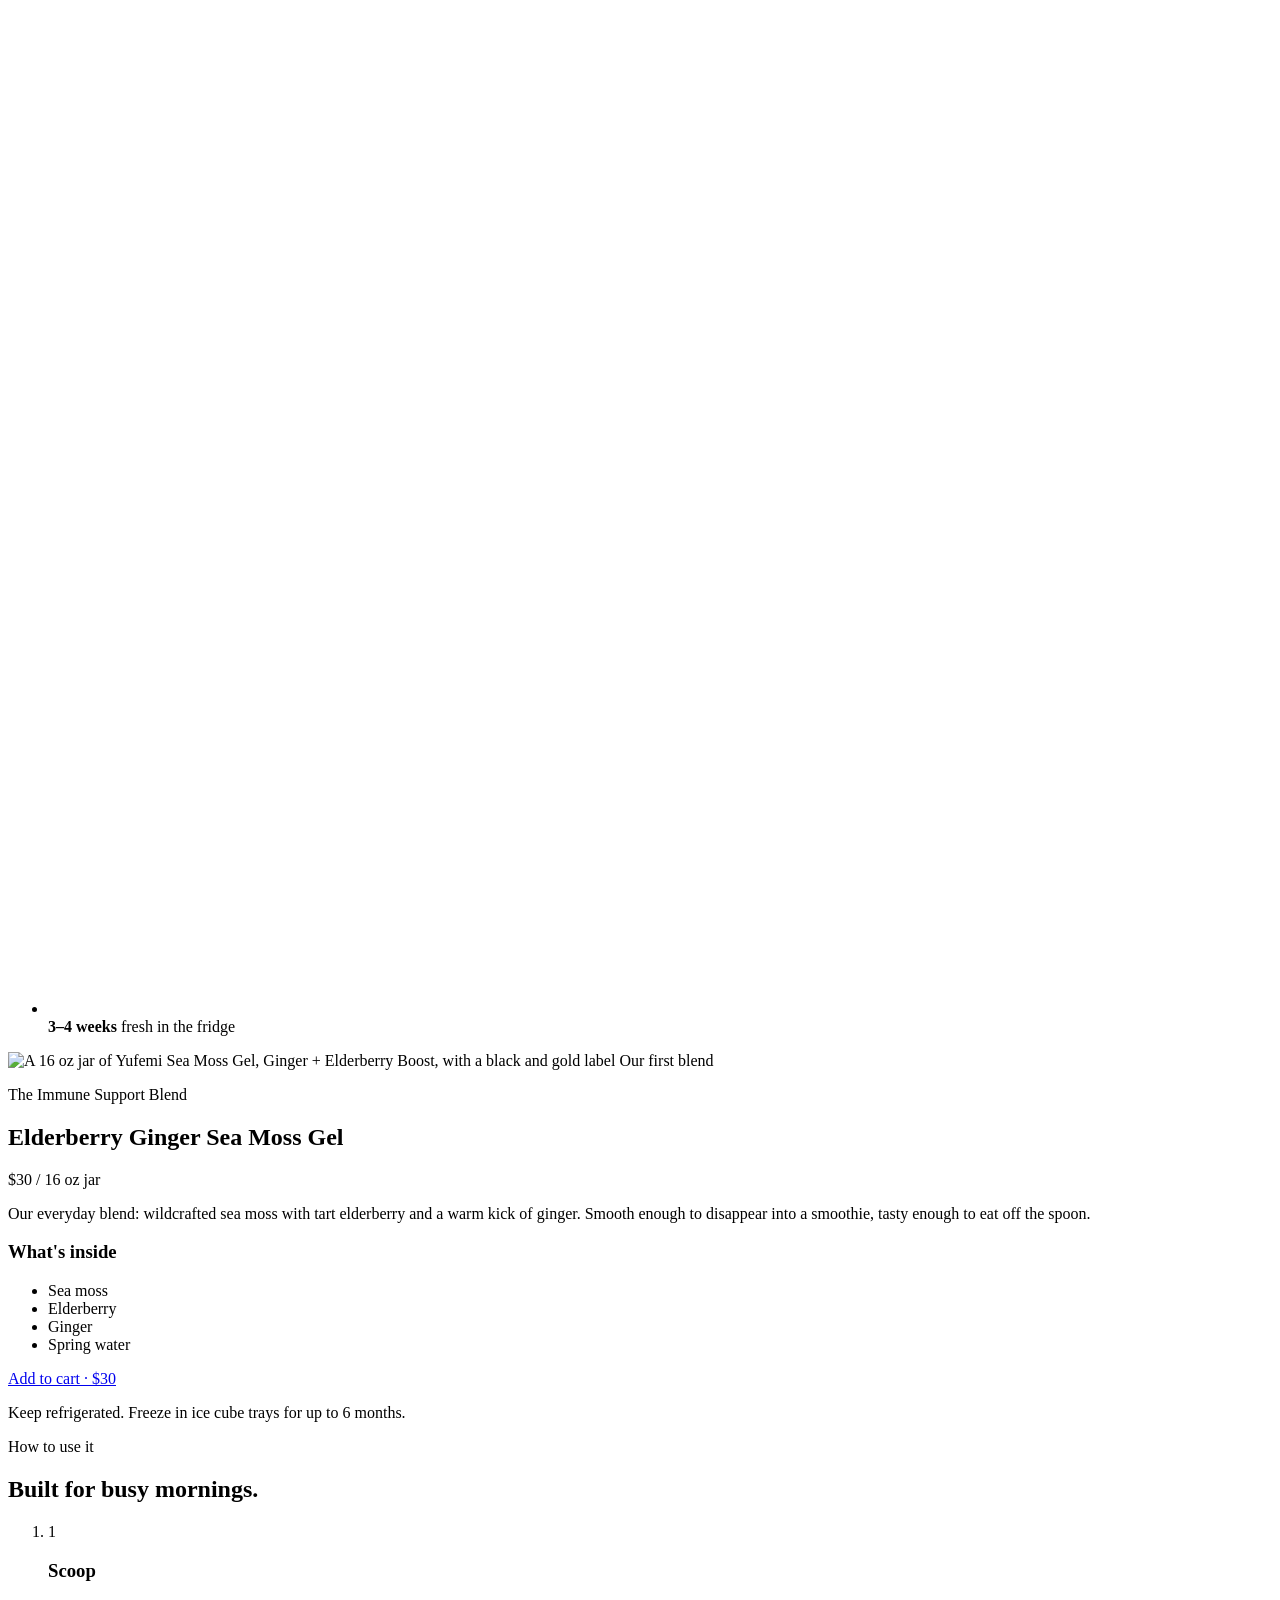
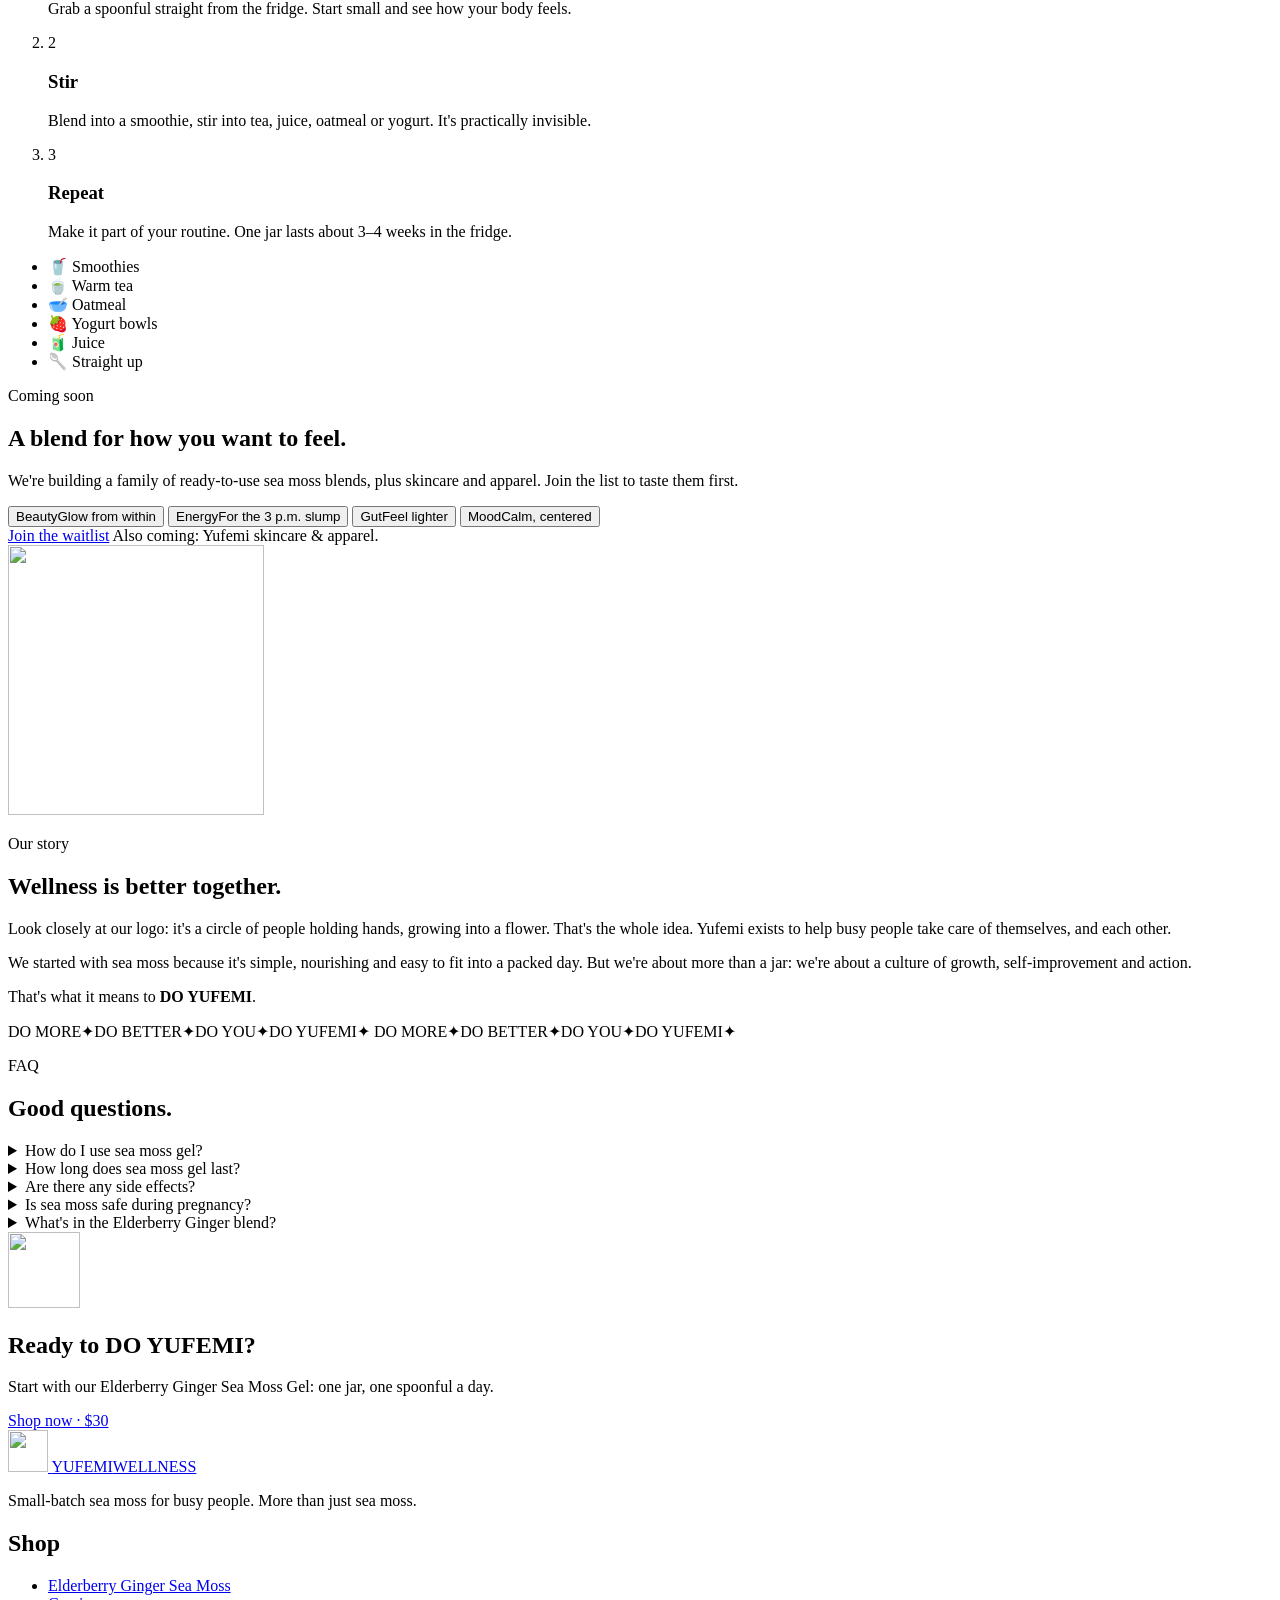
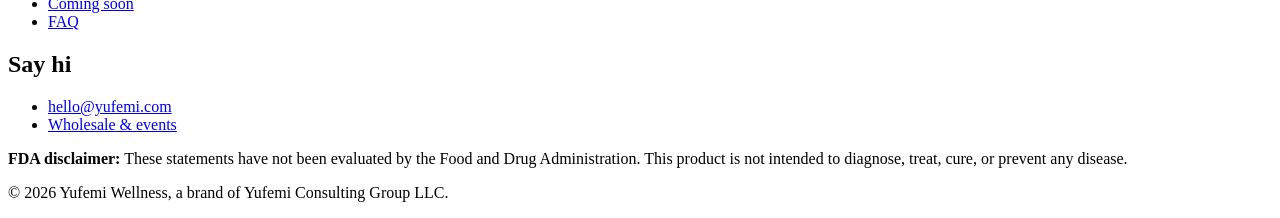
==== commit c0fd1834: "Rebuild strategy and homepage for Yufemi Wellness (sea moss) The first draft was based on leftover c" ====
--- a/public/index.html
+++ b/public/index.html
@@ -3,28 +3,29 @@
 <head>
   <meta charset="utf-8">
   <meta name="viewport" content="width=device-width, initial-scale=1">
-  <title>Business Strategy Consultant in Raleigh, NC | Yufemi</title>
-  <meta name="description" content="Yufemi helps growing small businesses and nonprofits across the Triangle make big decisions with research and data. Strategy, planning and market research from Raleigh, NC.">
+  <title>Sea Moss Gel: Elderberry Ginger, Small-Batch | Yufemi Wellness</title>
+  <meta name="description" content="Ready-to-use sea moss gel blended with elderberry and ginger. Four simple ingredients, made in small batches. A spoonful a day. DO YUFEMI.">
   <link rel="canonical" href="https://yufemi.com/">
-  <meta name="theme-color" content="#13233A">
-
-  <!-- Open Graph / social -->
+  <meta name="theme-color" content="#241640">
+
   <meta property="og:type" content="website">
-  <meta property="og:site_name" content="Yufemi">
-  <meta property="og:title" content="Yufemi: Make your next big decision with evidence">
-  <meta property="og:description" content="Research-backed strategy for growing small businesses and mission-driven organizations in Raleigh, Durham and the Triangle.">
+  <meta property="og:site_name" content="Yufemi Wellness">
+  <meta property="og:title" content="Yufemi Wellness: Sea moss, made easy">
+  <meta property="og:description" content="Small-batch Elderberry Ginger Sea Moss Gel. Four simple ingredients, ready to use. DO YUFEMI.">
   <meta property="og:url" content="https://yufemi.com/">
   <meta property="og:image" content="https://yufemi.com/assets/og-image.png">
   <meta property="og:image:width" content="1200">
   <meta property="og:image:height" content="630">
   <meta name="twitter:card" content="summary_large_image">
 
-  <link rel="icon" href="/favicon.svg" type="image/svg+xml">
+  <link rel="icon" href="/icon-32.png" sizes="32x32" type="image/png">
+  <link rel="apple-touch-icon" href="/icon-180.png">
   <link rel="manifest" href="/site.webmanifest">
 
   <link rel="preconnect" href="https://fonts.googleapis.com">
   <link rel="preconnect" href="https://fonts.gstatic.com" crossorigin>
-  <link rel="stylesheet" href="https://fonts.googleapis.com/css2?family=Fraunces:opsz,wght,SOFT@9..144,500..600,50&family=Inter:wght@400..600&display=swap">
+  <link rel="stylesheet" href="https://fonts.googleapis.com/css2?family=Cinzel:wght@500;600&family=DM+Sans:opsz,wght@9..40,400..700&family=Fraunces:opsz,wght,SOFT@9..144,500..650,100&display=swap">
+  <link rel="preload" as="image" href="/assets/elderberry-ginger-sea-moss-800.webp" type="image/webp">
   <link rel="stylesheet" href="/styles.css">
   <script>document.documentElement.classList.add('js')</script>
 
@@ -33,35 +34,40 @@
     "@context": "https://schema.org",
     "@graph": [
       {
-        "@type": "ProfessionalService",
-        "@id": "https://yufemi.com/#business",
-        "name": "Yufemi Consulting Group",
-        "alternateName": "Yufemi",
+        "@type": "Organization",
+        "@id": "https://yufemi.com/#org",
+        "name": "Yufemi Wellness",
+        "legalName": "Yufemi Consulting Group LLC",
         "url": "https://yufemi.com/",
-        "logo": "https://yufemi.com/assets/logo-mark.svg",
-        "image": "https://yufemi.com/assets/og-image.png",
-        "description": "Research-backed business strategy, strategic planning, market research and operations consulting for small businesses and nonprofits in the Raleigh-Durham Triangle.",
+        "logo": "https://yufemi.com/icon-512.png",
         "email": "hello@yufemi.com",
-        "foundingDate": "2024-01-25",
-        "founder": { "@type": "Person", "name": "James Gatabaki", "jobTitle": "Chief Executive Officer" },
-        "address": { "@type": "PostalAddress", "addressLocality": "Raleigh", "addressRegion": "NC", "addressCountry": "US" },
-        "areaServed": [
-          { "@type": "City", "name": "Raleigh" },
-          { "@type": "City", "name": "Durham" },
-          { "@type": "City", "name": "Cary" },
-          { "@type": "City", "name": "Chapel Hill" },
-          { "@type": "State", "name": "North Carolina" }
-        ],
-        "knowsAbout": ["Business strategy", "Strategic planning", "Market research", "Feasibility studies", "Operations improvement", "Nonprofit strategy"]
+        "slogan": "DO YUFEMI",
+        "address": { "@type": "PostalAddress", "addressRegion": "NC", "addressCountry": "US" }
+      },
+      {
+        "@type": "Product",
+        "@id": "https://yufemi.com/#elderberry-ginger",
+        "name": "Elderberry Ginger Sea Moss Gel",
+        "description": "Ready-to-use sea moss gel blended with elderberry and ginger. Ingredients: sea moss, elderberry, ginger, spring water. 16 oz. Keep refrigerated.",
+        "image": "https://yufemi.com/assets/elderberry-ginger-sea-moss-800.jpg",
+        "brand": { "@type": "Brand", "name": "Yufemi" },
+        "size": "16 oz",
+        "offers": {
+          "@type": "Offer",
+          "price": "30.00",
+          "priceCurrency": "USD",
+          "availability": "https://schema.org/InStock",
+          "url": "https://yufemi.com/product/elderberry-ginger-sea-moss/"
+        }
       },
       {
         "@type": "FAQPage",
         "mainEntity": [
-          { "@type": "Question", "name": "What size of business do you work with?", "acceptedAnswer": { "@type": "Answer", "text": "Mostly owner-led businesses and nonprofits with roughly 5 to 100 people. Big enough to have real decisions, small enough that the owner or director is still making them." } },
-          { "@type": "Question", "name": "How is this different from free help like SCORE or the SBTDC?", "acceptedAnswer": { "@type": "Answer", "text": "Those programs are excellent and we recommend them. They advise; we do the work: gathering and analyzing your data, researching your market, and building a plan with your team. Many clients use both." } },
-          { "@type": "Question", "name": "How much does a project cost?", "acceptedAnswer": { "@type": "Answer", "text": "Every engagement has a fixed scope and price agreed before we start. The Clarity Sprint starts from $2,500; larger planning and research projects are quoted after a free discovery call." } },
-          { "@type": "Question", "name": "Do you only work in Raleigh?", "acceptedAnswer": { "@type": "Answer", "text": "We are based in Raleigh and work in person across the Triangle, including Durham, Cary and Chapel Hill. We also work remotely with organizations across North Carolina." } },
-          { "@type": "Question", "name": "What do I actually get at the end?", "acceptedAnswer": { "@type": "Answer", "text": "A short, plain-language decision document: what the evidence says, what we recommend, and a 90-day action plan with owners and dates. No 80-page binder." } }
+          { "@type": "Question", "name": "How do I use sea moss gel?", "acceptedAnswer": { "@type": "Answer", "text": "Stir a spoonful into a smoothie, juice, tea, oatmeal or yogurt, or take it straight from the spoon. Start small and see how your body feels." } },
+          { "@type": "Question", "name": "How long does sea moss gel last?", "acceptedAnswer": { "@type": "Answer", "text": "Kept in an airtight jar in the refrigerator, sea moss gel typically stays fresh for 3 to 4 weeks. You can also freeze it in ice cube trays for up to 6 months." } },
+          { "@type": "Question", "name": "Are there any side effects?", "acceptedAnswer": { "@type": "Answer", "text": "Sea moss is naturally high in iodine, so anyone with a thyroid condition should talk to a healthcare provider before using it. As with any new food or supplement, start with a small amount." } },
+          { "@type": "Question", "name": "Is sea moss safe during pregnancy?", "acceptedAnswer": { "@type": "Answer", "text": "Please check with your OB-GYN or primary care provider before adding any new supplement while pregnant or nursing." } },
+          { "@type": "Question", "name": "What's in the Elderberry Ginger blend?", "acceptedAnswer": { "@type": "Answer", "text": "Four ingredients: sea moss, elderberry, ginger and spring water. Nothing else." } }
         ]
       }
     ]
@@ -71,28 +77,28 @@
 <body>
   <a class="skip-link" href="#main">Skip to content</a>
 
+  <div class="announce" role="note">
+    <div class="announce-track">
+      <span>Small-batch sea moss gel</span><span aria-hidden="true">✦</span><span>4 simple ingredients</span><span aria-hidden="true">✦</span><span>DO YUFEMI</span>
+    </div>
+  </div>
+
   <header class="site-header" data-header>
     <div class="container nav">
-      <a href="/" class="brand" aria-label="Yufemi home">
-        <svg class="brand-mark" viewBox="0 0 48 48" aria-hidden="true">
-          <g fill="none" stroke="currentColor" stroke-width="4.5" stroke-linecap="round" stroke-linejoin="round">
-            <path class="arm arm-l" pathLength="1" d="M9 7 C 12 16, 18 22, 24 26"/>
-            <path class="arm arm-r" pathLength="1" d="M39 7 C 36 16, 30 22, 24 26"/>
-            <path class="stem" pathLength="1" d="M24 26 V 42"/>
-          </g>
-          <circle class="dot" cx="24" cy="26" r="4.25"/>
-        </svg>
-        <span class="brand-word">yufemi</span>
+      <a href="/" class="brand" aria-label="Yufemi Wellness home">
+        <img class="brand-mark" src="/assets/yufemi-mark-128.webp" alt="" width="40" height="42">
+        <span class="brand-text"><span class="brand-word">YUFEMI</span><span class="brand-sub">WELLNESS</span></span>
       </a>
       <nav aria-label="Primary">
         <button class="nav-toggle" aria-expanded="false" aria-controls="nav-menu" data-nav-toggle>
           <span class="sr-only">Menu</span><span class="bar"></span><span class="bar"></span>
         </button>
         <ul id="nav-menu" class="nav-menu" data-nav-menu>
-          <li><a href="#services">Services</a></li>
-          <li><a href="#approach">Approach</a></li>
+          <li><a href="#shop">Shop</a></li>
+          <li><a href="#how">How to use</a></li>
+          <li><a href="#story">Our story</a></li>
           <li><a href="#faq">FAQ</a></li>
-          <li><a class="btn btn-primary btn-sm" href="#contact">Book a call</a></li>
+          <li><a class="btn btn-sun btn-sm" href="#shop">Shop now</a></li>
         </ul>
       </nav>
     </div>
@@ -101,184 +107,145 @@
   <main id="main">
     <!-- HERO -->
     <section class="hero">
+      <svg class="strands" viewBox="0 0 1440 720" preserveAspectRatio="none" aria-hidden="true">
+        <path class="strand s1" pathLength="1" d="M-40 560 C 180 470, 300 640, 520 560 S 860 430, 1040 520 S 1340 650, 1500 540"/>
+        <path class="strand s2" pathLength="1" d="M-40 610 C 220 540, 360 700, 600 610 S 900 520, 1120 600 S 1380 680, 1500 600"/>
+        <path class="strand s3" pathLength="1" d="M-40 140 C 160 60, 340 210, 560 120 S 900 30, 1100 110 S 1340 200, 1500 90"/>
+      </svg>
       <div class="container hero-grid">
         <div class="hero-copy">
-          <p class="eyebrow">Strategy consulting · Raleigh, NC</p>
-          <h1 class="hero-title" data-split>Make your next big decision with evidence, not guesswork.</h1>
-          <p class="lede reveal">We help growing small businesses and mission-driven organizations across the Triangle turn scattered options into one clear, data-backed plan your team can actually run.</p>
+          <p class="eyebrow">More than just sea moss</p>
+          <h1 class="hero-title" data-split>Sea moss, made easy.</h1>
+          <p class="lede reveal">Small-batch sea moss gel blended with elderberry and ginger. Ready to use, no soaking and no blending. One spoonful a day, in whatever you're already drinking.</p>
           <div class="hero-ctas reveal">
-            <a class="btn btn-primary" href="#contact" data-magnetic>Book a free discovery call</a>
-            <a class="btn btn-ghost" href="#clarity-sprint">See the Clarity Sprint <span aria-hidden="true">→</span></a>
+            <!-- TODO(checkout): update when the store moves (see docs §7) -->
+            <a class="btn btn-sun" href="https://yufemi.com/product/elderberry-ginger-sea-moss/" data-magnetic>Shop Elderberry Ginger · $30</a>
+            <a class="btn btn-ghost" href="#how">How to use it <span aria-hidden="true">→</span></a>
           </div>
-        </div>
+          <p class="hero-note reveal">16 oz jar · Keep refrigerated</p>
+        </div>
+
         <div class="hero-art" aria-hidden="true">
-          <svg viewBox="0 0 600 480" class="paths" preserveAspectRatio="xMidYMid meet">
-            <g class="strands" fill="none">
-              <path class="strand" style="--i:0" pathLength="1" d="M-10 28 C 120 -4, 225 196, 330 270"/>
-              <path class="strand" style="--i:1" pathLength="1" d="M-10 59 C 64 126, 206 189, 330 270"/>
-              <path class="strand" style="--i:2" pathLength="1" d="M-10 116 C 63 175, 213 188, 330 270"/>
-              <path class="strand" style="--i:3" pathLength="1" d="M-10 140 C 87 177, 204 209, 330 270"/>
-              <path class="strand" style="--i:4" pathLength="1" d="M-10 180 C 95 218, 203 260, 330 270"/>
-              <path class="strand" style="--i:5" pathLength="1" d="M-10 236 C 67 223, 240 268, 330 270"/>
-              <path class="strand" style="--i:6" pathLength="1" d="M-10 276 C 120 221, 236 279, 330 270"/>
-              <path class="strand" style="--i:7" pathLength="1" d="M-10 310 C 63 296, 202 289, 330 270"/>
-              <path class="strand" style="--i:8" pathLength="1" d="M-10 342 C 78 379, 209 299, 330 270"/>
-              <path class="strand" style="--i:9" pathLength="1" d="M-10 381 C 96 389, 235 330, 330 270"/>
-              <path class="strand" style="--i:10" pathLength="1" d="M-10 439 C 71 395, 237 335, 330 270"/>
-            </g>
-            <path class="direction" pathLength="1" fill="none" d="M330 270 C 420 250, 480 170, 590 60"/>
-            <path class="arrowhead" fill="none" d="M560 58 L 592 58 L 592 90"/>
-            <circle class="decision-ring" cx="330" cy="270" r="18"/>
-            <circle class="decision-dot" cx="330" cy="270" r="9"/>
-            <text class="label label-a" x="10" y="472">Options, opinions, data</text>
-            <text class="label label-b" x="430" y="40">One direction</text>
-          </svg>
-        </div>
-      </div>
-    </section>
-
-    <!-- PROOF STRIP -->
-    <section class="proof" aria-label="About Yufemi at a glance">
-      <ul class="container proof-list">
-        <li><strong>Raleigh-based</strong> serving the Triangle</li>
-        <li><strong>Founder-led</strong>, senior attention on every project</li>
-        <li><strong>Fixed scope</strong>, fixed price, agreed up front</li>
-        <li><strong>Est. 2024</strong> · Yufemi Consulting Group LLC</li>
+          <img class="ring" src="/assets/yufemi-mark-256.webp" alt="" width="256" height="270">
+          <div class="jar-wrap">
+            <picture>
+              <source type="image/webp" srcset="/assets/elderberry-ginger-sea-moss-480.webp 480w, /assets/elderberry-ginger-sea-moss-800.webp 800w" sizes="(max-width: 960px) 60vw, 360px">
+              <img class="jar" src="/assets/elderberry-ginger-sea-moss-800.jpg" alt="" width="800" height="1067" fetchpriority="high">
+            </picture>
+          </div>
+          <span class="jar-shadow"></span>
+          <span class="badge badge-a">Elderberry</span>
+          <span class="badge badge-b">Ginger</span>
+        </div>
+      </div>
+    </section>
+
+    <!-- VALUE STRIP -->
+    <section class="values" aria-label="Why Yufemi">
+      <ul class="container value-list">
+        <li><svg viewBox="0 0 24 24" aria-hidden="true"><path d="M12 21c-4-3-7-6.5-7-10.5A7 7 0 0 1 12 3a7 7 0 0 1 7 7.5c0 4-3 7.5-7 10.5z"/><path d="M12 8v8M9 11l3-3 3 3"/></svg><span><strong>Wildcrafted</strong> sea moss</span></li>
+        <li><svg viewBox="0 0 24 24" aria-hidden="true"><path d="M5 12l4 4 10-10"/></svg><span><strong>4 simple</strong> ingredients</span></li>
+        <li><svg viewBox="0 0 24 24" aria-hidden="true"><path d="M8 3h8M9 3v4l-4 6v6a2 2 0 0 0 2 2h10a2 2 0 0 0 2-2v-6l-4-6V3"/></svg><span><strong>Ready to use</strong>, no prep</span></li>
+        <li><svg viewBox="0 0 24 24" aria-hidden="true"><path d="M12 3v18M5 7l14 10M19 7L5 17"/></svg><span><strong>3–4 weeks</strong> fresh in the fridge</span></li>
       </ul>
     </section>
 
-    <!-- PROBLEMS -->
-    <section class="section problems">
+    <!-- FEATURED PRODUCT -->
+    <section class="section product" id="shop">
+      <div class="container product-grid">
+        <div class="product-media reveal">
+          <picture>
+            <source type="image/webp" srcset="/assets/elderberry-ginger-sea-moss-480.webp 480w, /assets/elderberry-ginger-sea-moss-800.webp 800w" sizes="(max-width: 960px) 90vw, 480px">
+            <img src="/assets/elderberry-ginger-sea-moss-800.jpg" alt="A 16 oz jar of Yufemi Sea Moss Gel, Ginger + Elderberry Boost, with a black and gold label" width="800" height="1067" loading="lazy">
+          </picture>
+          <span class="tag">Our first blend</span>
+        </div>
+        <div class="product-copy">
+          <p class="eyebrow reveal">The Immune Support Blend</p>
+          <h2 class="reveal">Elderberry Ginger Sea Moss Gel</h2>
+          <p class="price reveal"><span class="amount">$30</span> <span class="unit">/ 16 oz jar</span></p>
+          <p class="reveal">Our everyday blend: wildcrafted sea moss with tart elderberry and a warm kick of ginger. Smooth enough to disappear into a smoothie, tasty enough to eat off the spoon.</p>
+          <h3 class="small-h reveal">What's inside</h3>
+          <ul class="chips" data-chips>
+            <li style="--i:0">Sea moss</li>
+            <li style="--i:1">Elderberry</li>
+            <li style="--i:2">Ginger</li>
+            <li style="--i:3">Spring water</li>
+          </ul>
+          <div class="hero-ctas reveal">
+            <a class="btn btn-sun" href="https://yufemi.com/product/elderberry-ginger-sea-moss/" data-magnetic>Add to cart · $30</a>
+          </div>
+          <p class="fine reveal">Keep refrigerated. Freeze in ice cube trays for up to 6 months.</p>
+        </div>
+      </div>
+    </section>
+
+    <!-- HOW TO USE -->
+    <section class="section how" id="how">
       <div class="container">
-        <p class="eyebrow reveal">Sound familiar?</p>
-        <h2 class="reveal">You're at a crossroads, and everyone has an opinion.</h2>
-        <ul class="problem-grid">
-          <li class="problem reveal" style="--d:0"><span class="q">“Should we open a second location, or fix the first one?”</span></li>
-          <li class="problem reveal" style="--d:1"><span class="q">“Revenue is up, but somehow there's less cash.”</span></li>
-          <li class="problem reveal" style="--d:2"><span class="q">“Our board wants a strategic plan by spring.”</span></li>
-          <li class="problem reveal" style="--d:3"><span class="q">“Is there really a market for this new service?”</span></li>
-        </ul>
-        <p class="problems-close reveal">We find the facts that settle the question, then help you act on them.</p>
-      </div>
-    </section>
-
-    <!-- SERVICES -->
-    <section class="section services" id="services">
-      <div class="container">
-        <p class="eyebrow reveal">Services</p>
-        <h2 class="reveal">Start small. Go as deep as the decision needs.</h2>
-
-        <article class="feature-card reveal" id="clarity-sprint">
-          <div class="feature-copy">
-            <span class="tag">Most clients start here</span>
-            <h3>The Clarity Sprint</h3>
-            <p>A two-week growth diagnostic. We interview your team, dig into your numbers and your market, then hand you a short decision brief: where you stand, the three moves that matter most, and a 90-day plan.</p>
-            <ul class="checks">
-              <li>Owner &amp; team interviews</li>
-              <li>Financial and operational health check</li>
-              <li>Market &amp; competitor snapshot</li>
-              <li>Decision brief + 90-day action plan</li>
-            </ul>
-          </div>
-          <div class="feature-meta">
-            <dl>
-              <div><dt>Timeline</dt><dd>2 weeks</dd></div>
-              <!-- TODO: confirm pricing before launch -->
-              <div><dt>Investment</dt><dd>from $2,500</dd></div>
-            </dl>
-            <a class="btn btn-primary" href="#contact" data-magnetic>Start a Clarity Sprint</a>
-          </div>
-        </article>
-
-        <div class="card-grid">
-          <article class="card reveal" style="--d:0">
-            <svg class="icon" viewBox="0 0 24 24" aria-hidden="true"><path pathLength="1" d="M3 20h18M6 16V9m6 7V5m6 11v-4"/></svg>
-            <h3>Strategic Planning</h3>
-            <p>A one- to three-year plan built with your leadership team, with clear priorities, owners and measures, so it gets used and doesn't sit on a shelf.</p>
-          </article>
-          <article class="card reveal" style="--d:1">
-            <svg class="icon" viewBox="0 0 24 24" aria-hidden="true"><path pathLength="1" d="M11 4a7 7 0 1 0 0 14 7 7 0 0 0 0-14zm9 16-4-4"/></svg>
-            <h3>Market &amp; Feasibility Research</h3>
-            <p>Before you invest in a new location, product or program: customer research, demand sizing and competitor analysis that tell you whether and how to go.</p>
-          </article>
-          <article class="card reveal" style="--d:2">
-            <svg class="icon" viewBox="0 0 24 24" aria-hidden="true"><path pathLength="1" d="M4 12a8 8 0 0 1 14-5.3M20 12a8 8 0 0 1-14 5.3M18 3v4h-4M6 21v-4h4"/></svg>
-            <h3>Operations &amp; Performance</h3>
-            <p>Find where time and money leak. Process mapping, KPI dashboards and practical fixes your team can own.</p>
-          </article>
-        </div>
-      </div>
-    </section>
-
-    <!-- APPROACH / PROCESS -->
-    <section class="section approach" id="approach">
-      <div class="container">
-        <p class="eyebrow reveal">How we work</p>
-        <h2 class="reveal">From noise to a decision in four steps.</h2>
-        <ol class="timeline" data-timeline>
-          <li class="step reveal">
-            <span class="node" aria-hidden="true"></span>
-            <span class="step-num">01</span>
-            <h3>Listen</h3>
-            <p>A free 30-minute call to understand the decision in front of you and whether we're the right fit.</p>
+        <p class="eyebrow reveal">How to use it</p>
+        <h2 class="reveal">Built for busy mornings.</h2>
+        <ol class="steps">
+          <li class="step reveal" style="--d:0">
+            <span class="step-num">1</span>
+            <h3>Scoop</h3>
+            <p>Grab a spoonful straight from the fridge. Start small and see how your body feels.</p>
           </li>
-          <li class="step reveal">
-            <span class="node" aria-hidden="true"></span>
-            <span class="step-num">02</span>
-            <h3>Investigate</h3>
-            <p>We gather the evidence: your numbers, your customers, your market and the people doing the work.</p>
+          <li class="step reveal" style="--d:1">
+            <span class="step-num">2</span>
+            <h3>Stir</h3>
+            <p>Blend into a smoothie, stir into tea, juice, oatmeal or yogurt. It's practically invisible.</p>
           </li>
-          <li class="step reveal">
-            <span class="node" aria-hidden="true"></span>
-            <span class="step-num">03</span>
-            <h3>Decide</h3>
-            <p>A working session where we walk through what the data says and agree on the path, together.</p>
-          </li>
-          <li class="step reveal">
-            <span class="node" aria-hidden="true"></span>
-            <span class="step-num">04</span>
-            <h3>Execute</h3>
-            <p>A 90-day plan with owners and dates, plus check-ins so momentum doesn't fade after we leave.</p>
+          <li class="step reveal" style="--d:2">
+            <span class="step-num">3</span>
+            <h3>Repeat</h3>
+            <p>Make it part of your routine. One jar lasts about 3–4 weeks in the fridge.</p>
           </li>
         </ol>
-      </div>
-    </section>
-
-    <!-- PROMISES -->
-    <section class="section promises" aria-labelledby="promises-title">
+        <ul class="ideas reveal" aria-label="Serving ideas">
+          <li>🥤 Smoothies</li><li>🍵 Warm tea</li><li>🥣 Oatmeal</li><li>🍓 Yogurt bowls</li><li>🧃 Juice</li><li>🥄 Straight up</li>
+        </ul>
+      </div>
+    </section>
+
+    <!-- BLENDS COMING SOON -->
+    <section class="section blends" id="blends" data-blends>
       <div class="container">
-        <p class="eyebrow eyebrow-gold reveal">Our promises</p>
-        <h2 id="promises-title" class="reveal">What working with us feels like.</h2>
-        <div class="promise-grid">
-          <div class="promise reveal" style="--d:0"><h3>No black boxes.</h3><p>Every recommendation shows its evidence. You'll always know what we're doing, why, and what it costs.</p></div>
-          <div class="promise reveal" style="--d:1"><h3>Built to be used.</h3><p>Plans sized to your team and your budget. Short, plain-language, actionable.</p></div>
-          <div class="promise reveal" style="--d:2"><h3>Fresh eyes, real data.</h3><p>We test assumptions before you bet on them, including ours.</p></div>
-          <div class="promise reveal" style="--d:3"><h3>Your people in the room.</h3><p>We build the plan with the people who will run it. That's why it sticks.</p></div>
-        </div>
-      </div>
-      <div class="ticker" aria-hidden="true">
-        <div class="ticker-track">
-          <span>Integrity</span><span>·</span><span>Evidence</span><span>·</span><span>Clarity</span><span>·</span><span>Collaboration</span><span>·</span><span>Momentum</span><span>·</span>
-          <span>Integrity</span><span>·</span><span>Evidence</span><span>·</span><span>Clarity</span><span>·</span><span>Collaboration</span><span>·</span><span>Momentum</span><span>·</span>
-        </div>
-      </div>
-    </section>
-
-    <!-- COMPARISON -->
-    <section class="section compare">
-      <div class="container compare-grid">
-        <div class="reveal">
-          <p class="eyebrow">Honest answer</p>
-          <h2>“Why not just use free help?”</h2>
-          <p>You should, too. SCORE mentors and the NC SBTDC are great resources, and we often recommend them. The difference is who does the work.</p>
-        </div>
-        <div class="compare-table reveal" role="table" aria-label="Free advising compared with Yufemi">
-          <div class="row head" role="row"><span role="columnheader"></span><span role="columnheader">Free advising</span><span role="columnheader">Yufemi</span></div>
-          <div class="row" role="row"><span role="rowheader">Advice &amp; mentoring</span><span role="cell">Yes</span><span role="cell">Yes</span></div>
-          <div class="row" role="row"><span role="rowheader">Collects &amp; analyzes your data</span><span role="cell">You do</span><span role="cell">We do</span></div>
-          <div class="row" role="row"><span role="rowheader">Custom market research</span><span role="cell">Limited</span><span role="cell">Yes</span></div>
-          <div class="row" role="row"><span role="rowheader">Facilitates your team</span><span role="cell">Rarely</span><span role="cell">Yes</span></div>
-          <div class="row" role="row"><span role="rowheader">Fixed deadline &amp; deliverable</span><span role="cell">No</span><span role="cell">Yes</span></div>
+        <p class="eyebrow reveal">Coming soon</p>
+        <h2 class="reveal">A blend for how you want to feel.</h2>
+        <p class="lede reveal">We're building a family of ready-to-use sea moss blends, plus skincare and apparel. Join the list to taste them first.</p>
+        <div class="blend-grid">
+          <button class="blend reveal" style="--blend:#D9577A;--d:0" type="button" aria-pressed="false"><span class="blend-dot"></span><span class="blend-name">Beauty</span><span class="blend-sub">Glow from within</span></button>
+          <button class="blend reveal" style="--blend:#F08A24;--d:1" type="button" aria-pressed="false"><span class="blend-dot"></span><span class="blend-name">Energy</span><span class="blend-sub">For the 3 p.m. slump</span></button>
+          <button class="blend reveal" style="--blend:#4FA37F;--d:2" type="button" aria-pressed="false"><span class="blend-dot"></span><span class="blend-name">Gut</span><span class="blend-sub">Feel lighter</span></button>
+          <button class="blend reveal" style="--blend:#8F7BC8;--d:3" type="button" aria-pressed="false"><span class="blend-dot"></span><span class="blend-name">Mood</span><span class="blend-sub">Calm, centered</span></button>
+        </div>
+        <div class="waitlist reveal">
+          <!-- TODO: connect to Klaviyo / Mailchimp / Kit; mailto is a temporary fallback -->
+          <a class="btn btn-night" href="mailto:hello@yufemi.com?subject=Add%20me%20to%20the%20Yufemi%20waitlist" data-waitlist>Join the waitlist</a>
+          <span class="fine">Also coming: Yufemi skincare &amp; apparel.</span>
+        </div>
+      </div>
+    </section>
+
+    <!-- STORY / DO YUFEMI -->
+    <section class="section story" id="story">
+      <div class="container story-grid">
+        <div class="story-mark reveal" aria-hidden="true">
+          <img src="/assets/yufemi-mark-256.webp" alt="" width="256" height="270" loading="lazy">
+        </div>
+        <div>
+          <p class="eyebrow eyebrow-sun reveal">Our story</p>
+          <h2 class="reveal">Wellness is better together.</h2>
+          <p class="reveal">Look closely at our logo: it's a circle of people holding hands, growing into a flower. That's the whole idea. Yufemi exists to help busy people take care of themselves, and each other.</p>
+          <p class="reveal">We started with sea moss because it's simple, nourishing and easy to fit into a packed day. But we're about more than a jar: we're about a culture of growth, self-improvement and action.</p>
+          <p class="reveal story-call">That's what it means to <strong>DO YUFEMI</strong>.</p>
+        </div>
+      </div>
+      <div class="marquee" aria-hidden="true">
+        <div class="marquee-track">
+          <span>DO MORE</span><span>✦</span><span>DO BETTER</span><span>✦</span><span>DO YOU</span><span>✦</span><span class="hl">DO YUFEMI</span><span>✦</span>
+          <span>DO MORE</span><span>✦</span><span>DO BETTER</span><span>✦</span><span>DO YOU</span><span>✦</span><span class="hl">DO YUFEMI</span><span>✦</span>
         </div>
       </div>
     </section>
@@ -287,52 +254,59 @@
     <section class="section faq" id="faq">
       <div class="container narrow">
         <p class="eyebrow reveal">FAQ</p>
-        <h2 class="reveal">Questions owners ask us.</h2>
+        <h2 class="reveal">Good questions.</h2>
         <div class="faq-list">
-          <details class="reveal"><summary>What size of business do you work with?</summary><div class="answer"><p>Mostly owner-led businesses and nonprofits with roughly 5 to 100 people. Big enough to have real decisions, small enough that the owner or director is still making them.</p></div></details>
-          <details class="reveal"><summary>How is this different from free help like SCORE or the SBTDC?</summary><div class="answer"><p>Those programs are excellent and we recommend them. They advise; we do the work: gathering and analyzing your data, researching your market, and building a plan with your team. Many clients use both.</p></div></details>
-          <details class="reveal"><summary>How much does a project cost?</summary><div class="answer"><p>Every engagement has a fixed scope and price agreed before we start. The Clarity Sprint starts from $2,500; larger planning and research projects are quoted after a free discovery call.</p></div></details>
-          <details class="reveal"><summary>Do you only work in Raleigh?</summary><div class="answer"><p>We're based in Raleigh and work in person across the Triangle, including Durham, Cary and Chapel Hill. We also work remotely with organizations across North Carolina.</p></div></details>
-          <details class="reveal"><summary>What do I actually get at the end?</summary><div class="answer"><p>A short, plain-language decision document: what the evidence says, what we recommend, and a 90-day action plan with owners and dates. No 80-page binder.</p></div></details>
+          <details class="reveal"><summary>How do I use sea moss gel?</summary><div class="answer"><p>Stir a spoonful into a smoothie, juice, tea, oatmeal or yogurt, or take it straight from the spoon. Start small and see how your body feels.</p></div></details>
+          <details class="reveal"><summary>How long does sea moss gel last?</summary><div class="answer"><p>Kept in an airtight jar in the refrigerator, sea moss gel typically stays fresh for 3 to 4 weeks. You can also freeze it in ice cube trays for up to 6 months.</p></div></details>
+          <details class="reveal"><summary>Are there any side effects?</summary><div class="answer"><p>Sea moss is naturally high in iodine, so anyone with a thyroid condition should talk to a healthcare provider before using it. As with any new food or supplement, start with a small amount.</p></div></details>
+          <details class="reveal"><summary>Is sea moss safe during pregnancy?</summary><div class="answer"><p>Please check with your OB-GYN or primary care provider before adding any new supplement while pregnant or nursing.</p></div></details>
+          <details class="reveal"><summary>What's in the Elderberry Ginger blend?</summary><div class="answer"><p>Four ingredients: sea moss, elderberry, ginger and spring water. Nothing else.</p></div></details>
         </div>
       </div>
     </section>
 
     <!-- CTA -->
-    <section class="section cta" id="contact">
+    <section class="section cta">
       <div class="container cta-inner reveal">
-        <h2>Got a decision on your desk?</h2>
-        <p>Tell us about it. In a free 30-minute call we'll help you frame the question, and tell you honestly whether we're the right people to answer it.</p>
-        <div class="hero-ctas">
-          <!-- TODO: replace mailto with a booking link (Calendly / Cal.com / Microsoft Bookings) -->
-          <a class="btn btn-light" href="mailto:hello@yufemi.com?subject=Discovery%20call" data-magnetic>Book a free discovery call</a>
-          <a class="btn btn-ghost-light" href="mailto:hello@yufemi.com">hello@yufemi.com</a>
-        </div>
+        <img src="/assets/yufemi-mark-128.webp" alt="" width="72" height="76" class="cta-mark">
+        <h2>Ready to DO YUFEMI?</h2>
+        <p>Start with our Elderberry Ginger Sea Moss Gel: one jar, one spoonful a day.</p>
+        <a class="btn btn-night" href="https://yufemi.com/product/elderberry-ginger-sea-moss/" data-magnetic>Shop now · $30</a>
       </div>
     </section>
   </main>
 
-  <footer class="site-footer">
+  <footer class="site-footer" id="contact">
     <div class="container footer-grid">
       <div>
-        <a href="/" class="brand brand-footer" aria-label="Yufemi home">
-          <img src="/assets/logo-mark.svg" alt="" width="32" height="32">
-          <span class="brand-word">yufemi</span>
+        <a href="/" class="brand brand-footer" aria-label="Yufemi Wellness home">
+          <img class="brand-mark" src="/assets/yufemi-mark-128.webp" alt="" width="40" height="42" loading="lazy">
+          <span class="brand-text"><span class="brand-word">YUFEMI</span><span class="brand-sub">WELLNESS</span></span>
         </a>
-        <p class="muted">Research-backed strategy for growing businesses and mission-driven organizations.</p>
+        <p class="muted">Small-batch sea moss for busy people. More than just sea moss.</p>
       </div>
       <div>
-        <h2 class="footer-h">Serving</h2>
-        <p class="muted">Raleigh · Durham · Cary · Chapel Hill · and across North Carolina</p>
+        <h2 class="footer-h">Shop</h2>
+        <ul class="footer-links">
+          <li><a href="https://yufemi.com/product/elderberry-ginger-sea-moss/">Elderberry Ginger Sea Moss</a></li>
+          <li><a href="#blends">Coming soon</a></li>
+          <li><a href="#faq">FAQ</a></li>
+        </ul>
       </div>
       <div>
-        <h2 class="footer-h">Contact</h2>
-        <p><a href="mailto:hello@yufemi.com">hello@yufemi.com</a></p>
-        <!-- TODO: add LinkedIn company URL + business phone (tel:) -->
-      </div>
+        <h2 class="footer-h">Say hi</h2>
+        <ul class="footer-links">
+          <li><a href="mailto:hello@yufemi.com">hello@yufemi.com</a></li>
+          <!-- TODO: add Instagram profile URL -->
+          <li><a href="mailto:hello@yufemi.com?subject=Wholesale">Wholesale &amp; events</a></li>
+        </ul>
+      </div>
+    </div>
+    <div class="container disclaimer">
+      <p><strong>FDA disclaimer:</strong> These statements have not been evaluated by the Food and Drug Administration. This product is not intended to diagnose, treat, cure, or prevent any disease.</p>
     </div>
     <div class="container footer-legal">
-      <p>© <span data-year>2026</span> Yufemi Consulting Group LLC. All rights reserved.</p>
+      <p>© <span data-year>2026</span> Yufemi Wellness, a brand of Yufemi Consulting Group LLC.</p>
     </div>
   </footer>
 
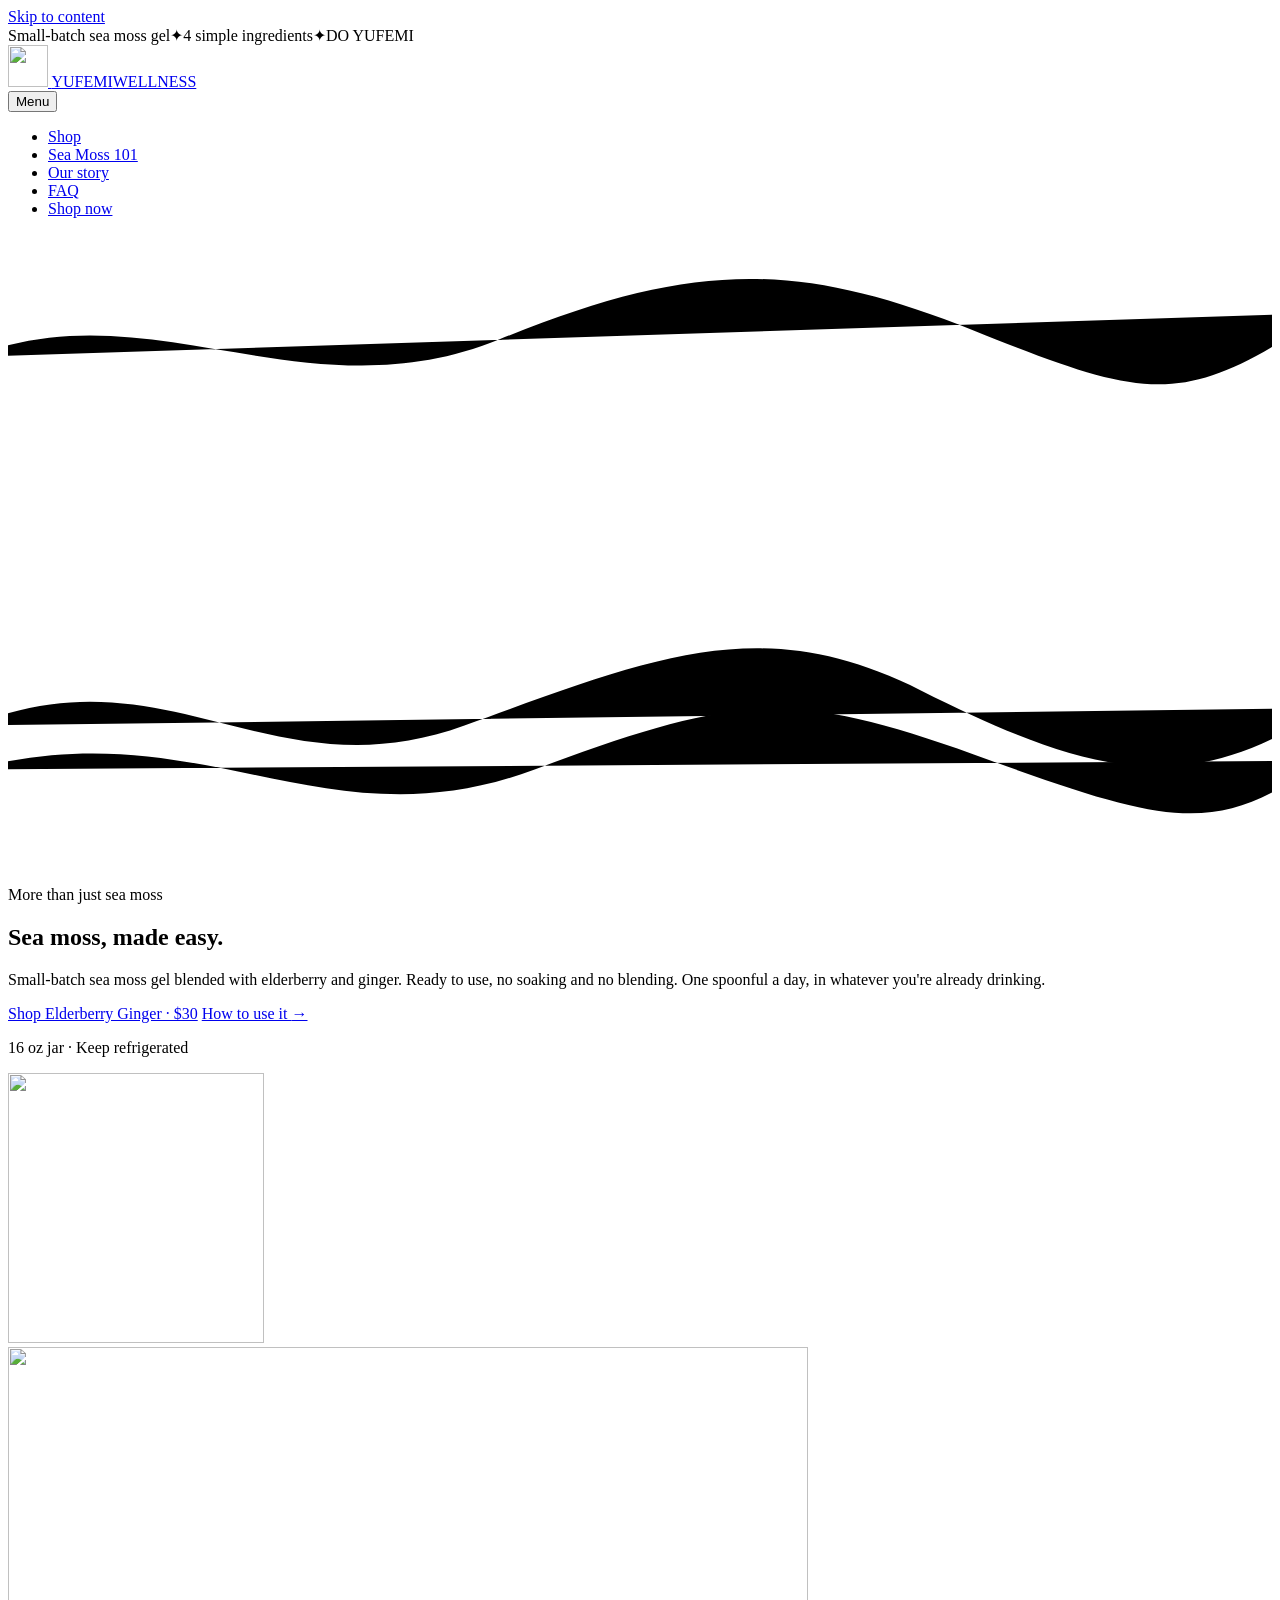
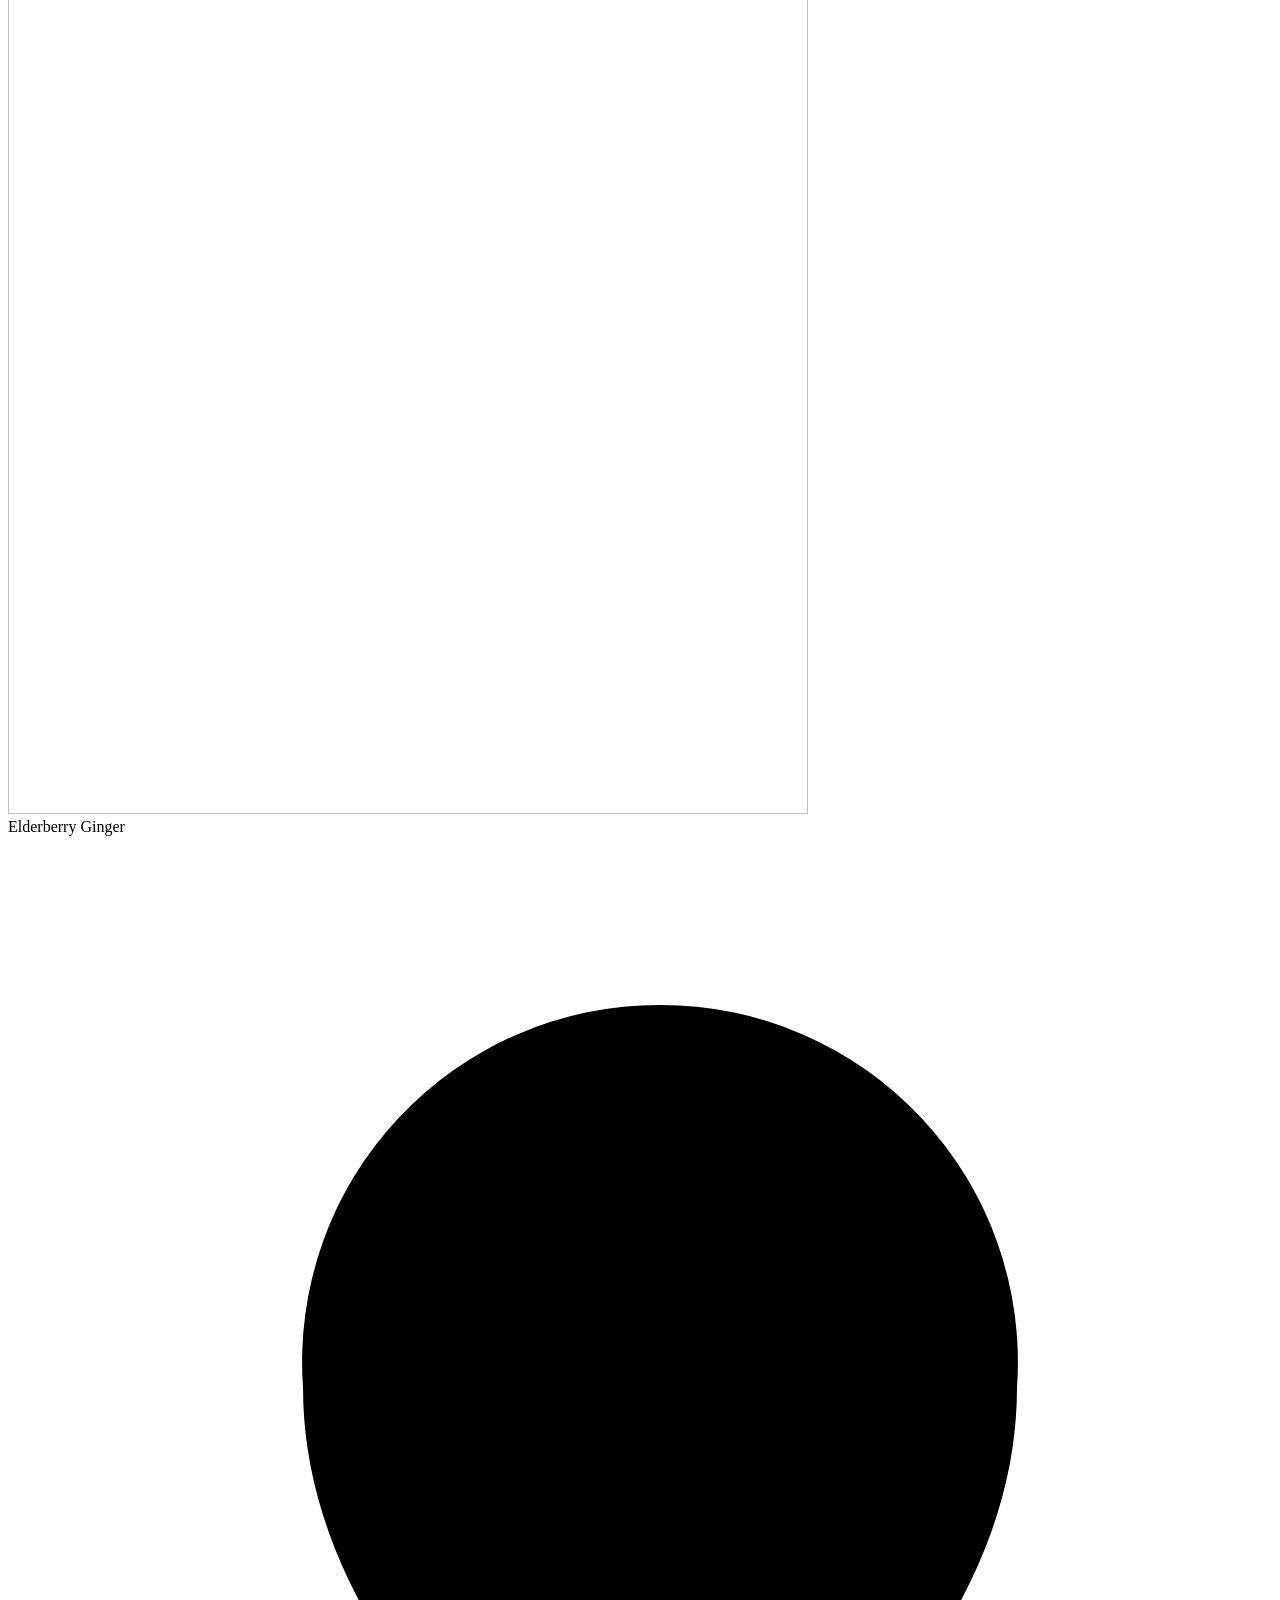
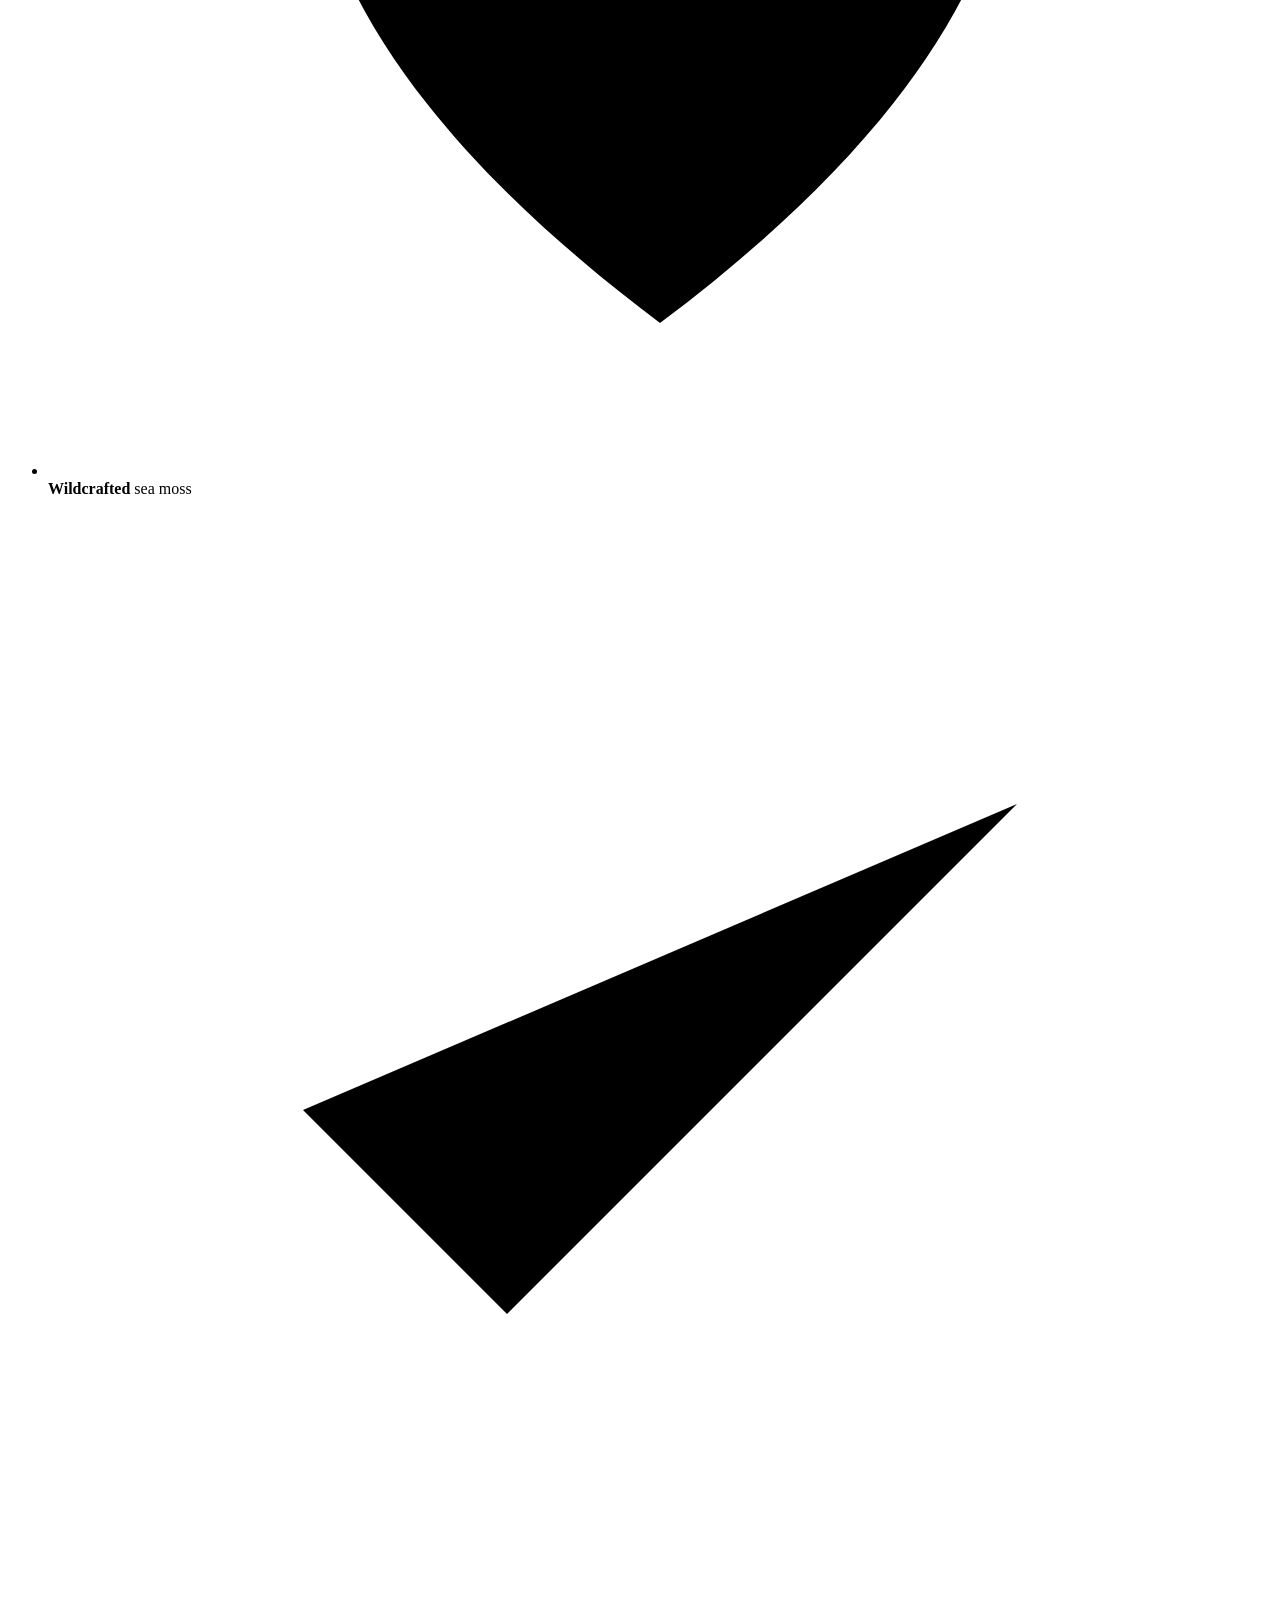
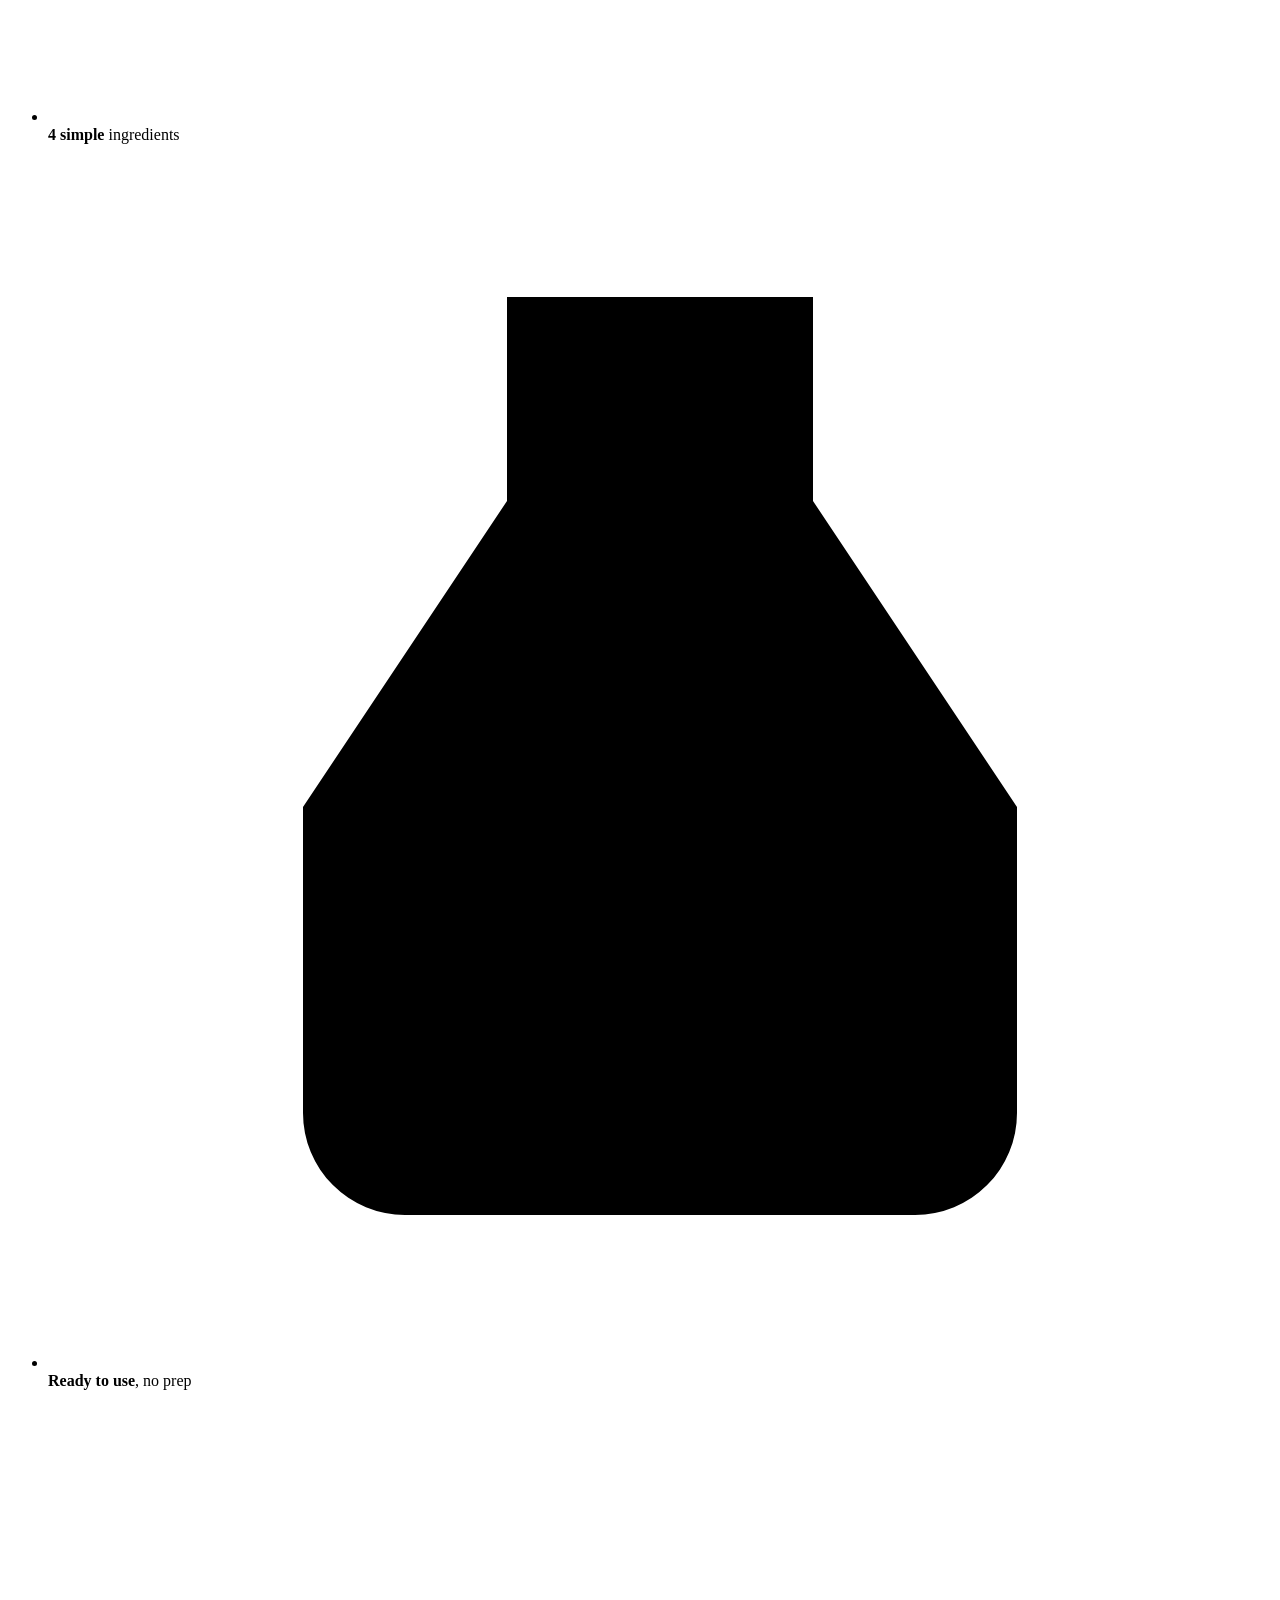
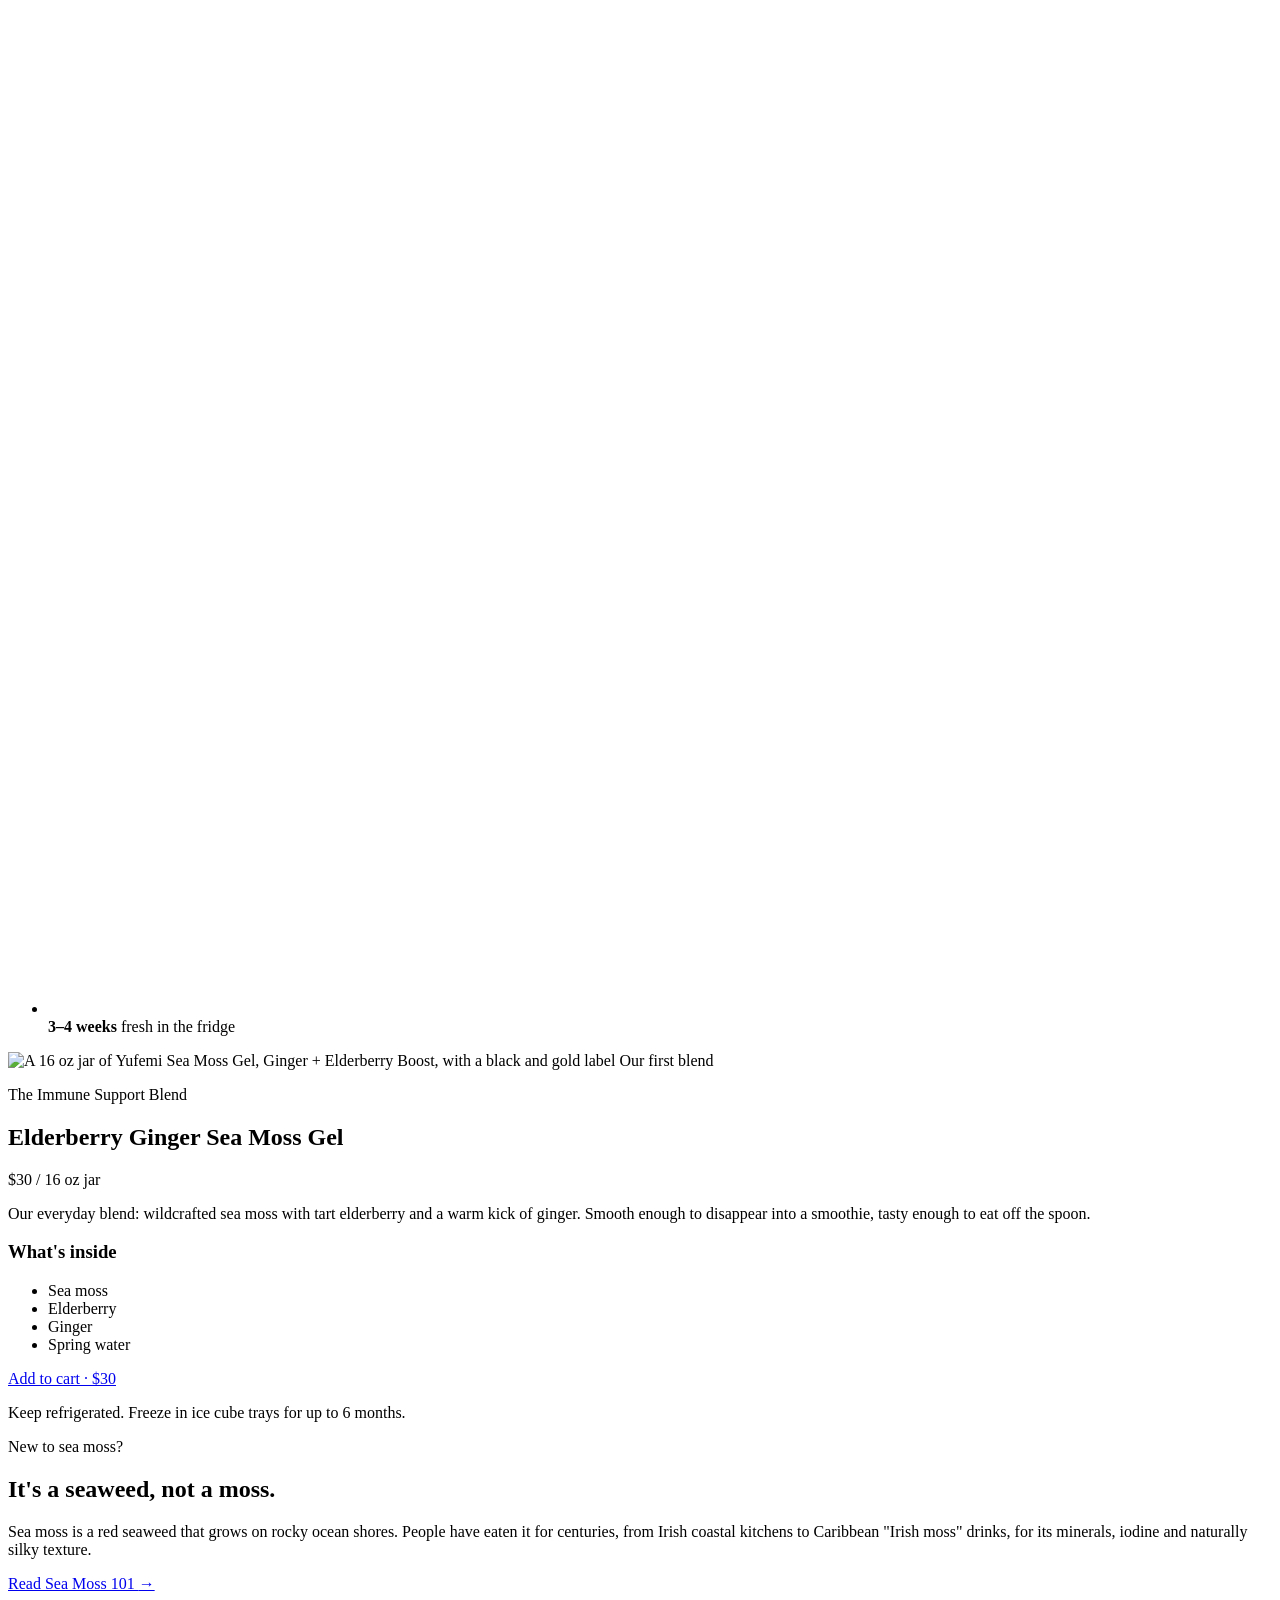
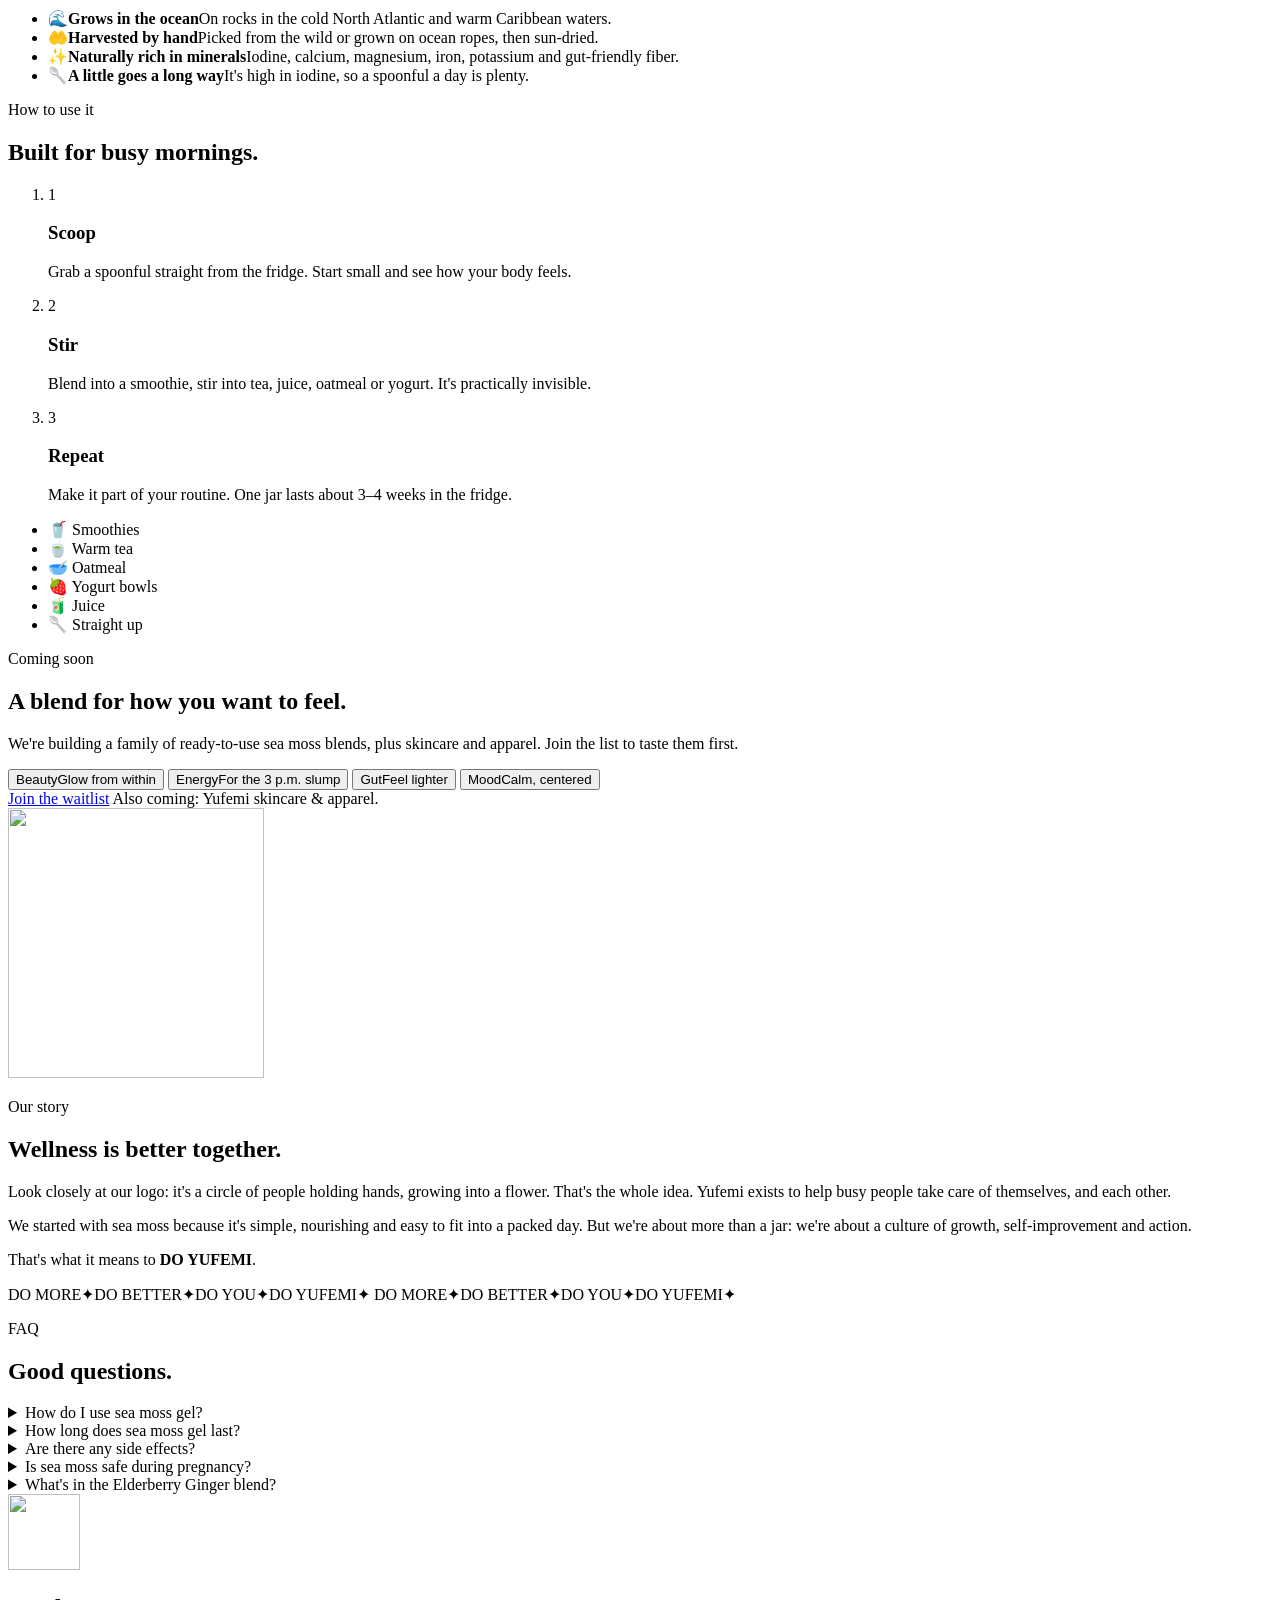
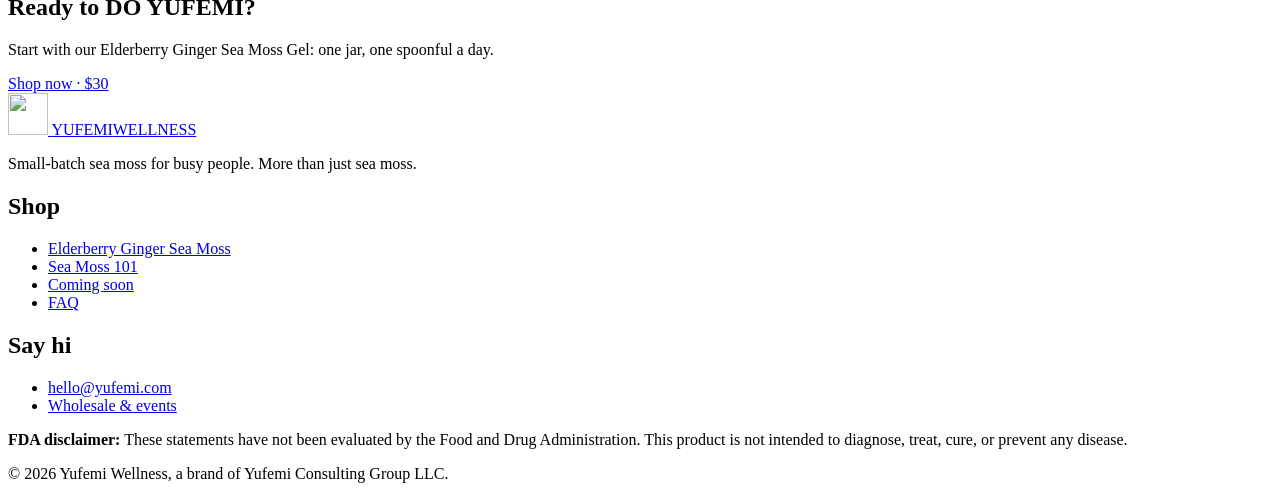
==== commit 622e446b: "Add Sea Moss 101 guide and plain-English outstanding issues list - public/sea-moss.html (/sea-moss):" ====
--- a/public/index.html
+++ b/public/index.html
@@ -95,7 +95,7 @@
         </button>
         <ul id="nav-menu" class="nav-menu" data-nav-menu>
           <li><a href="#shop">Shop</a></li>
-          <li><a href="#how">How to use</a></li>
+          <li><a href="/sea-moss">Sea Moss 101</a></li>
           <li><a href="#story">Our story</a></li>
           <li><a href="#faq">FAQ</a></li>
           <li><a class="btn btn-sun btn-sm" href="#shop">Shop now</a></li>
@@ -177,6 +177,26 @@
           </div>
           <p class="fine reveal">Keep refrigerated. Freeze in ice cube trays for up to 6 months.</p>
         </div>
+      </div>
+    </section>
+
+    <!-- NEW TO SEA MOSS? -->
+    <section class="section learn-teaser" id="learn">
+      <div class="container teaser-grid">
+        <div>
+          <p class="eyebrow reveal">New to sea moss?</p>
+          <h2 class="reveal">It's a seaweed, not a moss.</h2>
+          <p class="lede reveal">Sea moss is a red seaweed that grows on rocky ocean shores. People have eaten it for centuries, from Irish coastal kitchens to Caribbean "Irish moss" drinks, for its minerals, iodine and naturally silky texture.</p>
+          <div class="hero-ctas reveal">
+            <a class="btn btn-night" href="/sea-moss">Read Sea Moss 101 <span aria-hidden="true">→</span></a>
+          </div>
+        </div>
+        <ul class="teaser-facts">
+          <li class="reveal" style="--d:0"><span class="ico" aria-hidden="true">🌊</span><span><strong>Grows in the ocean</strong><span class="t">On rocks in the cold North Atlantic and warm Caribbean waters.</span></span></li>
+          <li class="reveal" style="--d:1"><span class="ico" aria-hidden="true">🤲</span><span><strong>Harvested by hand</strong><span class="t">Picked from the wild or grown on ocean ropes, then sun-dried.</span></span></li>
+          <li class="reveal" style="--d:2"><span class="ico" aria-hidden="true">✨</span><span><strong>Naturally rich in minerals</strong><span class="t">Iodine, calcium, magnesium, iron, potassium and gut-friendly fiber.</span></span></li>
+          <li class="reveal" style="--d:3"><span class="ico" aria-hidden="true">🥄</span><span><strong>A little goes a long way</strong><span class="t">It's high in iodine, so a spoonful a day is plenty.</span></span></li>
+        </ul>
       </div>
     </section>
 
@@ -289,6 +309,7 @@
         <h2 class="footer-h">Shop</h2>
         <ul class="footer-links">
           <li><a href="https://yufemi.com/product/elderberry-ginger-sea-moss/">Elderberry Ginger Sea Moss</a></li>
+          <li><a href="/sea-moss">Sea Moss 101</a></li>
           <li><a href="#blends">Coming soon</a></li>
           <li><a href="#faq">FAQ</a></li>
         </ul>
